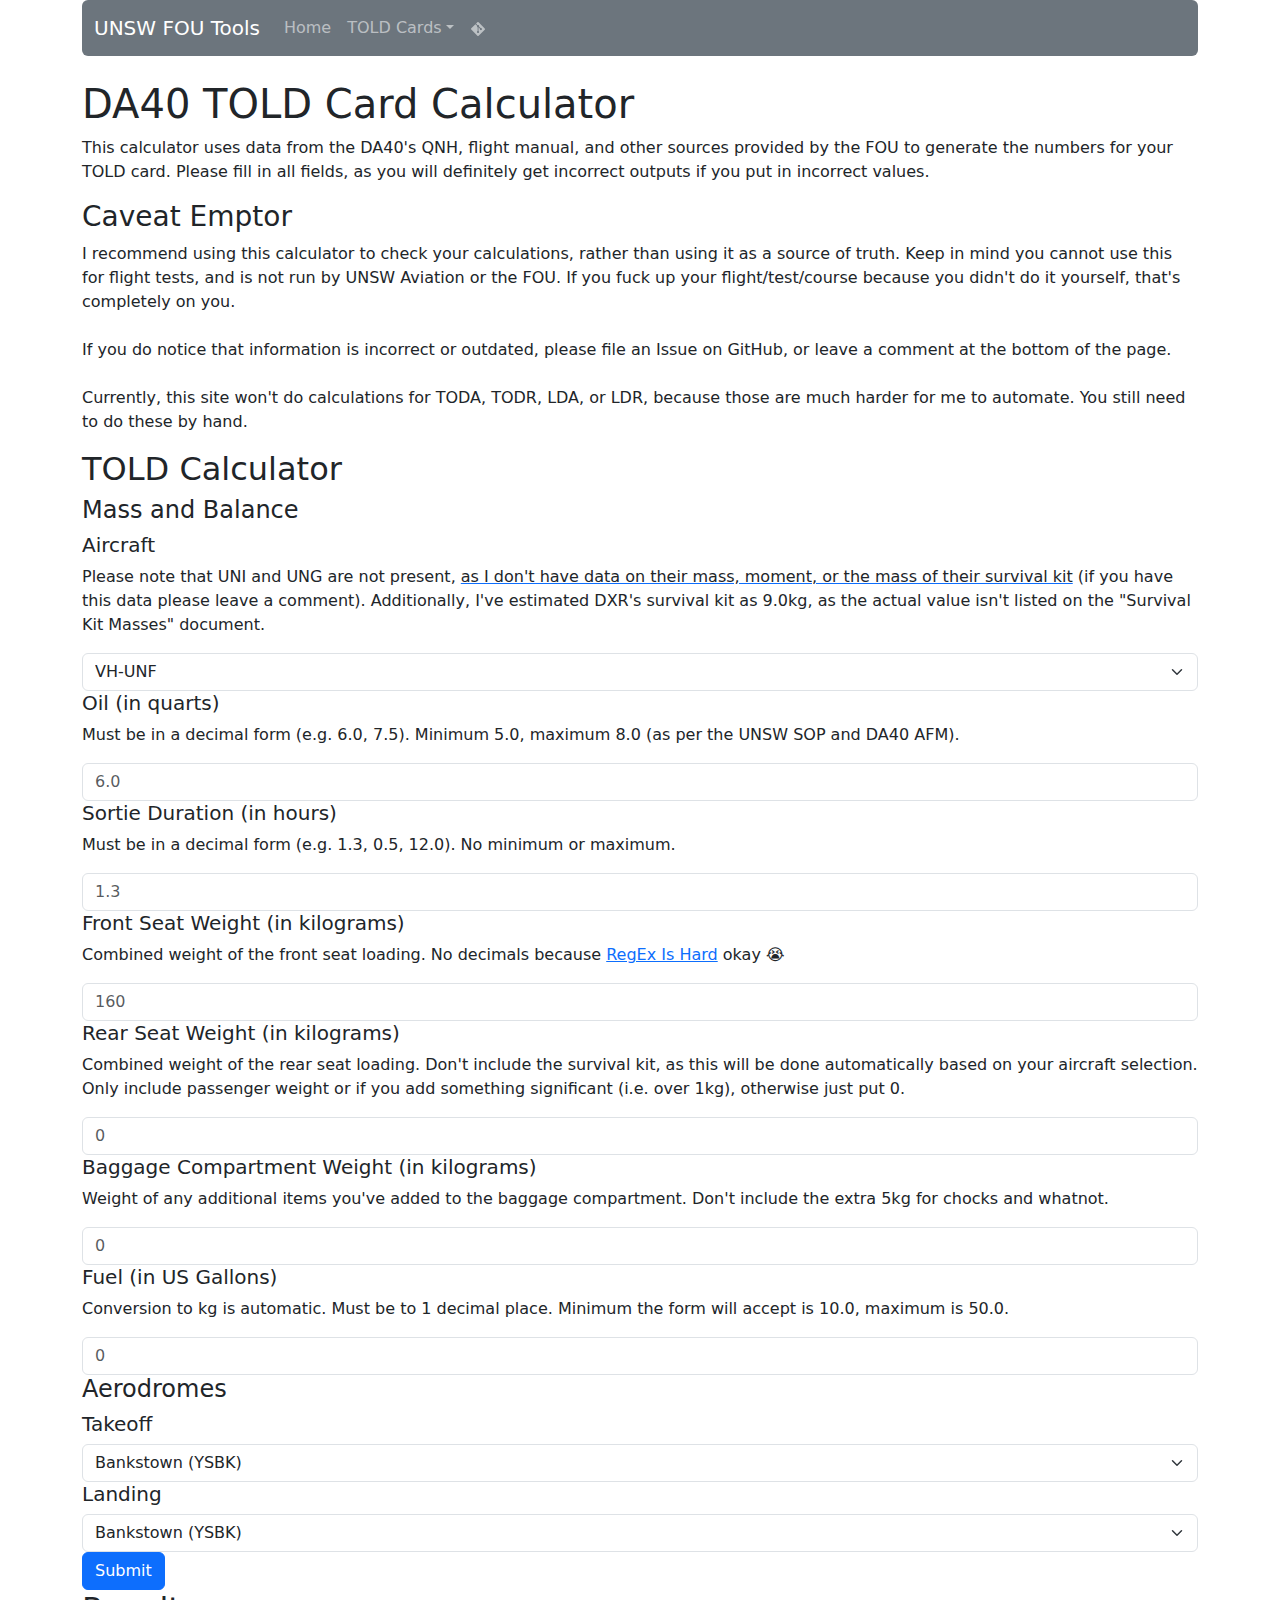
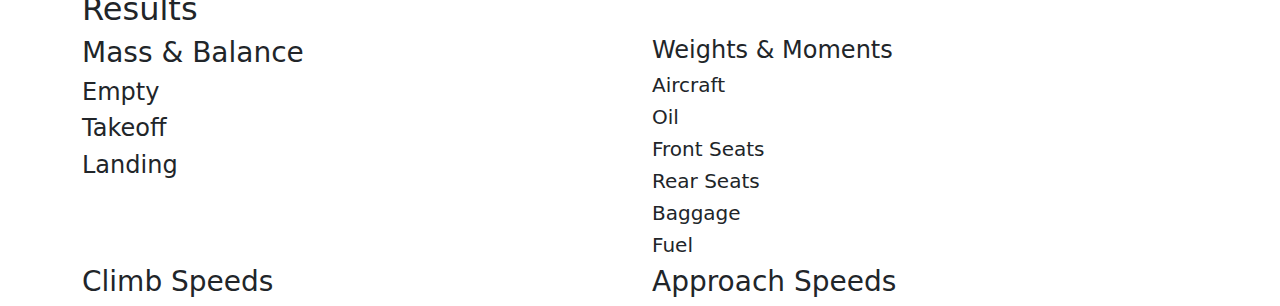
==== da40-told.html @ 78602ade "v1.0 DA40 TOLD cards & v1.0 homepage" ====
<!DOCTYPE html>
<html lang="en">

<head>
    <meta charset="utf-8">
    <meta name="viewport" content="width=device-width, initial-scale=1.0, shrink-to-fit=no">
    <title>UNSW Aviation Tools</title>
    <meta name="theme-color" content="#420690">
    <meta name="twitter:title" content="UNSW FOU Tools">
    <meta name="twitter:image" content="https://fou.pks.ai/assets/img/FOU Website Icon.svg">
    <meta property="og:image" content="https://fou.pks.ai/assets/img/FOU Website Icon.svg">
    <meta name="description" content="Tools for flying students at the UNSW Flying Operations Unit.">
    <meta property="og:type" content="website">
    <meta name="twitter:card" content="summary">
    <link rel="icon" type="image/svg+xml" sizes="500x500" href="assets/img/FOU%20Website%20Icon.svg?h=347fcdfa729eef47b314912cf4de2422">
    <link rel="icon" type="image/svg+xml" sizes="500x500" href="assets/img/FOU%20Website%20Icon.svg?h=347fcdfa729eef47b314912cf4de2422">
    <link rel="icon" type="image/svg+xml" sizes="500x500" href="assets/img/FOU%20Website%20Icon.svg?h=347fcdfa729eef47b314912cf4de2422">
    <link rel="icon" type="image/svg+xml" sizes="500x500" href="assets/img/FOU%20Website%20Icon.svg?h=347fcdfa729eef47b314912cf4de2422">
    <link rel="icon" type="image/svg+xml" sizes="500x500" href="assets/img/FOU%20Website%20Icon.svg?h=347fcdfa729eef47b314912cf4de2422">
    <link rel="stylesheet" href="https://cdn.jsdelivr.net/npm/bootstrap@5.2.2/dist/css/bootstrap.min.css">
    <link rel="manifest" href="manifest.json?h=175cb27118a6be401cde7a932012b6cd">
    <link rel="stylesheet" href="assets/css/Banner-Heading-Image-images.css?h=f1432ae16f0c038bfac881393d305708">
</head>

<body>
    <div class="container">
        <nav class="navbar navbar-dark navbar-expand-md bg-secondary" style="border-radius: 0.375rem;">
            <div class="container-fluid"><a class="navbar-brand" href="/">UNSW FOU Tools</a><button data-bs-toggle="collapse" class="navbar-toggler" data-bs-target="#navcol-1"><span class="visually-hidden">Toggle navigation</span><span class="navbar-toggler-icon"></span></button>
                <div class="collapse navbar-collapse" id="navcol-1">
                    <ul class="navbar-nav">
                        <li class="nav-item"><a class="nav-link" href="/index.html">Home</a></li>
                        <li class="nav-item dropdown"><a class="dropdown-toggle nav-link" aria-expanded="false" data-bs-toggle="dropdown" href="#">TOLD Cards</a>
                            <div class="dropdown-menu"><a class="dropdown-item" href="/da40-told.html">DA-40</a><a class="dropdown-item" href="https://github.com/psharma04/unsw-aviation/issues/6">PA-44 (NOT WORKING)</a></div>
                        </li>
                        <li class="nav-item"><a class="nav-link" href="https://github.com/psharma04/unsw-aviation/" target="_blank"><svg xmlns="http://www.w3.org/2000/svg" viewBox="-32 0 512 512" width="1em" height="1em" fill="currentColor">
                                    <!--! Font Awesome Free 6.1.1 by @fontawesome - https://fontawesome.com License - https://fontawesome.com/license/free (Icons: CC BY 4.0, Fonts: SIL OFL 1.1, Code: MIT License) Copyright 2022 Fonticons, Inc. -->
                                    <path d="M439.55 236.05L244 40.45a28.87 28.87 0 0 0-40.81 0l-40.66 40.63 51.52 51.52c27.06-9.14 52.68 16.77 43.39 43.68l49.66 49.66c34.23-11.8 61.18 31 35.47 56.69-26.49 26.49-70.21-2.87-56-37.34L240.22 199v121.85c25.3 12.54 22.26 41.85 9.08 55a34.34 34.34 0 0 1-48.55 0c-17.57-17.6-11.07-46.91 11.25-56v-123c-20.8-8.51-24.6-30.74-18.64-45L142.57 101 8.45 235.14a28.86 28.86 0 0 0 0 40.81l195.61 195.6a28.86 28.86 0 0 0 40.8 0l194.69-194.69a28.86 28.86 0 0 0 0-40.81z"></path>
                                </svg></a></li>
                    </ul>
                </div>
            </div>
        </nav>
    </div><br>
    <div class="container">
        <div class="row">
            <div class="col">
                <h1>DA40 TOLD Card Calculator</h1>
                <p>This calculator uses data from the DA40's QNH, flight manual, and other sources provided by the FOU to generate the numbers for your TOLD card. Please fill in all fields, as you will definitely get incorrect outputs if you put in incorrect values.<br></p>
                <h3>Caveat Emptor</h3>
                <p>I recommend using this calculator to check your calculations, rather than using it as a source of truth. Keep in mind you cannot use this for flight tests, and is not run by UNSW Aviation or the FOU. If you fuck up your flight/test/course because you didn't do it yourself, that's completely on you.<br><br>If you do notice that information is incorrect or outdated, please file an Issue on GitHub, or leave a comment at the bottom of the page.<br><br>Currently, this site won't do calculations for TODA, TODR, LDA, or LDR, because those are much harder for me to automate. You still need to do these by hand.</p>
                <div class="row">
                    <div class="col">
                        <form>
                            <h2>TOLD Calculator</h2>
                            <h4>Mass and Balance</h4>
                            <h5>Aircraft</h5>
                            <p>Please note that UNI and UNG are not present, <a href="https://github.com/psharma04/unsw-aviation/issues/9" target="_blank"><span style="color: rgb(33, 37, 41);">as I don't have data on their mass, moment, or the mass of their survival kit</span></a>&nbsp;(if you have this data please leave a comment). Additionally, I've estimated DXR's survival kit as 9.0kg, as the actual value isn't listed on the "Survival Kit Masses" document.</p><select class="form-select aircraft" required="" name="aircraft">
                                <optgroup label="Stock Baggage Compartment">
                                    <option value="UNF" selected="">VH-UNF</option>
                                    <option value="UNH">VH-UNH</option>
                                    <option value="UNJ">VH-UNJ</option>
                                    <option value="UNR">VH-UNR</option>
                                    <option value="UNU">VH-UNU</option>
                                    <option value="UNV">VH-UNV</option>
                                    <option value="CGT">VH-CGT</option>
                                    <option value="RFN">VH-RFN</option>
                                </optgroup>
                                <optgroup label="Extended Baggage Compartment">
                                    <option value="UNQ">VH-UNQ</option>
                                    <option value="UNY">VH-UNY</option>
                                    <option value="DXR">VH-DXR</option>
                                </optgroup>
                            </select>
                            <h5>Oil (in quarts)</h5>
                            <p>Must be in a decimal form (e.g. 6.0, 7.5). Minimum 5.0, maximum 8.0 (as per the UNSW SOP and DA40 AFM).</p><input class="form-control oilmass" type="text" required="" maxlength="3" minlength="3" placeholder="6.0" pattern="^([5-7]\.\d|8\.0)$" name="oil-mass">
                            <h5>Sortie Duration (in hours)</h5>
                            <p>Must be in a decimal form (e.g. 1.3, 0.5, 12.0). No minimum or maximum.</p><input class="form-control duration" type="text" required="" maxlength="3" minlength="3" placeholder="1.3" pattern="/^\d*\.?\d*$/" name="duration">
                            <h5>Front Seat Weight (in kilograms)</h5>
                            <p>Combined weight of the front seat loading. No decimals because <a href="https://xkcd.com/1171/" title="<img src='https://imgs.xkcd.com/comics/perl_problems.png'></img>" target="_blank">RegEx Is Hard</a>&nbsp;okay 😭</p><input class="form-control front-seat-mass" type="text" required="" maxlength="3" minlength="2" placeholder="160" name="front-seat-mass" pattern="^[0-9]+$">
                            <h5>Rear Seat Weight (in kilograms)</h5>
                            <p>Combined weight of the rear seat loading. Don't include the survival kit, as this will be done automatically based on your aircraft selection. Only include passenger weight or if you add something significant (i.e. over 1kg), otherwise just put 0.</p><input class="form-control rear-seat-mass" type="text" required="" maxlength="3" minlength="0" placeholder="0" name="rear-seat-mass" pattern="^[0-9]+$">
                            <h5>Baggage Compartment Weight (in kilograms)</h5>
                            <p>Weight of any additional items you've added to the baggage compartment. Don't include the extra 5kg for chocks and whatnot.</p><input class="form-control baggage-mass" type="text" required="" maxlength="3" minlength="0" placeholder="0" name="baggage-mass" pattern="^[0-9]+$">
                            <h5>Fuel (in US Gallons)</h5>
                            <p>Conversion to kg is automatic. Must be to 1 decimal place. Minimum the form will accept is 10.0, maximum is 50.0.</p><input class="form-control fuel" type="text" required="" maxlength="4" minlength="4" placeholder="0" name="fuel" pattern="^([1234]\d\.\d|50\.0)$">
                            <h4>Aerodromes</h4>
                            <h5>Takeoff</h5><select class="form-select takeoff" data-bs-toggle="tooltip" data-bss-tooltip="" name="takeoff" title="If your aerodrome isn't listed, use the comments box at the bottom of the page to request it. Please include the ICAO code and airfield elevation.">
                                <optgroup label="NSW">
                                    <option value="YSBK" selected="">Bankstown (YSBK)</option>
                                    <option value="YSCN">Camden (YSCN)</option>
                                    <option value="YSDU">Dubbo (YSDU)</option>
                                    <option value="YBTH">Bathurst (YBTH)</option>
                                    <option value="YSHL">Shell Harbour (YSHL)</option>
                                    <option value="AU-0226">Marulan (AU-0226)</option>
                                    <option value="YWBN">Wedderburn (YWBN)</option>
                                    <option value="YTLG">Taralga (YTLG)</option>
                                    <option value="YGLB">Goulburn (YGLB)</option>
                                    <option value="YLMK">Lake Macquarie (YLMK)</option>
                                    <option value="YCRL">Crookwell (YCRL)</option>
                                    <option value="YPKS">Parkes (YPKS)</option>
                                    <option value="YCWL">Cowra (YCWL)</option>
                                    <option value="YCTL">Cootamundra (YCTM)</option>
                                </optgroup>
                                <optgroup label="ACT">
                                    <option value="YSCB">Canberra (YSCB)</option>
                                </optgroup>
                                <optgroup label="Queensland">
                                    <option value="YBAF">Archerfield (YBAF)</option>
                                </optgroup>
                                <optgroup label="Victoria">
                                    <option value="YMMB">Moorabbin (YMMB)</option>
                                </optgroup>
                            </select>
                            <h5>Landing</h5><select class="form-select landing" data-bs-toggle="tooltip" data-bss-tooltip="" name="landing" title="If your aerodrome isn't listed, use the comments box at the bottom of the page to request it. Please include the ICAO code and airfield elevation.">
                                <optgroup label="NSW">
                                    <option value="YSBK" selected="">Bankstown (YSBK)</option>
                                    <option value="YSCN">Camden (YSCN)</option>
                                    <option value="YSDU">Dubbo (YSDU)</option>
                                    <option value="YBTH">Bathurst (YBTH)</option>
                                    <option value="YSHL">Shell Harbour (YSHL)</option>
                                    <option value="AU-0226">Marulan (AU-0226)</option>
                                    <option value="YWBN">Wedderburn (YWBN)</option>
                                    <option value="YTLG">Taralga (YTLG)</option>
                                    <option value="YGLB">Goulburn (YGLB)</option>
                                    <option value="YLMK">Lake Macquarie (YLMK)</option>
                                    <option value="YCRL">Crookwell (YCRL)</option>
                                    <option value="YPKS">Parkes (YPKS)</option>
                                    <option value="YCWL">Cowra (YCWL)</option>
                                    <option value="YCTL">Cootamundra (YCTM)</option>
                                </optgroup>
                                <optgroup label="ACT">
                                    <option value="YSCB">Canberra (YSCB)</option>
                                </optgroup>
                                <optgroup label="Queensland">
                                    <option value="YBAF">Archerfield (YBAF)</option>
                                </optgroup>
                                <optgroup label="Victoria">
                                    <option value="YMMB">Moorabbin (YMMB)</option>
                                </optgroup>
                            </select>
                        </form>
                    </div>
                </div><button class="btn btn-primary query-button" type="button">Submit</button>
                <div class="told-output">
                    <div class="row" style="display:block;">
                        <div class="col">
                            <h2>Results</h2>
                        </div>
                    </div>
                    <div class="row">
                        <div class="col">
                            <h3>Mass &amp; Balance</h3>
                            <h4>Empty</h4>
                            <div class="cg-empty"></div>
                            <h4>Takeoff</h4>
                            <div class="cg-takeoff"></div>
                            <h4>Landing</h4>
                            <div class="cg-landing"></div>
                        </div>
                        <div class="col">
                            <h4>Weights &amp; Moments</h4>
                            <h5>Aircraft</h5>
                            <div class="aircraft-output"></div>
                            <h5>Oil</h5>
                            <div class="oil-output"></div>
                            <h5>Front Seats</h5>
                            <div class="front-seat-output"></div>
                            <h5>Rear Seats</h5>
                            <div class="rear-seat-output"></div>
                            <h5>Baggage</h5>
                            <div class="baggage-output"></div>
                            <h5>Fuel</h5>
                            <div class="fuel-output"></div>
                        </div>
                    </div>
                    <div class="row">
                        <div class="col">
                            <h3>Climb Speeds</h3>
                            <div class="v-toss"></div>
                            <div class="v-cl-to"></div>
                            <div class="v-cl-f0"></div>
                        </div>
                        <div class="col">
                            <h3>Approach Speeds</h3>
                            <div class="v-toss-2"></div>
                            <div class="v-ref-ldg"></div>
                            <div class="v-ref-f0"></div>
                        </div>
                    </div>
                </div>
                <div class="row">
                    <div class="col"><script src="https://utteranc.es/client.js" repo="psharma04/unsw-aviation" issue-term="pathname" label="utterances" theme="github-dark-orange" crossorigin="anonymous" async></script></div>
                </div>
            </div>
        </div>
    </div>
    <script src="https://cdn.jsdelivr.net/npm/bootstrap@5.2.2/dist/js/bootstrap.bundle.min.js"></script>
    <script src="assets/js/bs-init.js?h=f85385df9bc7fca4241bc1dbf53b9d61"></script>
    <script src="assets/js/calculator.js?h=5c5e165298449cb318db852810337696"></script>
</body>

</html>
---- assets/css/Banner-Heading-Image-images.css ----
.fit-cover {
  object-fit: cover;
}

.told-output {
  /*display: none;*/
}
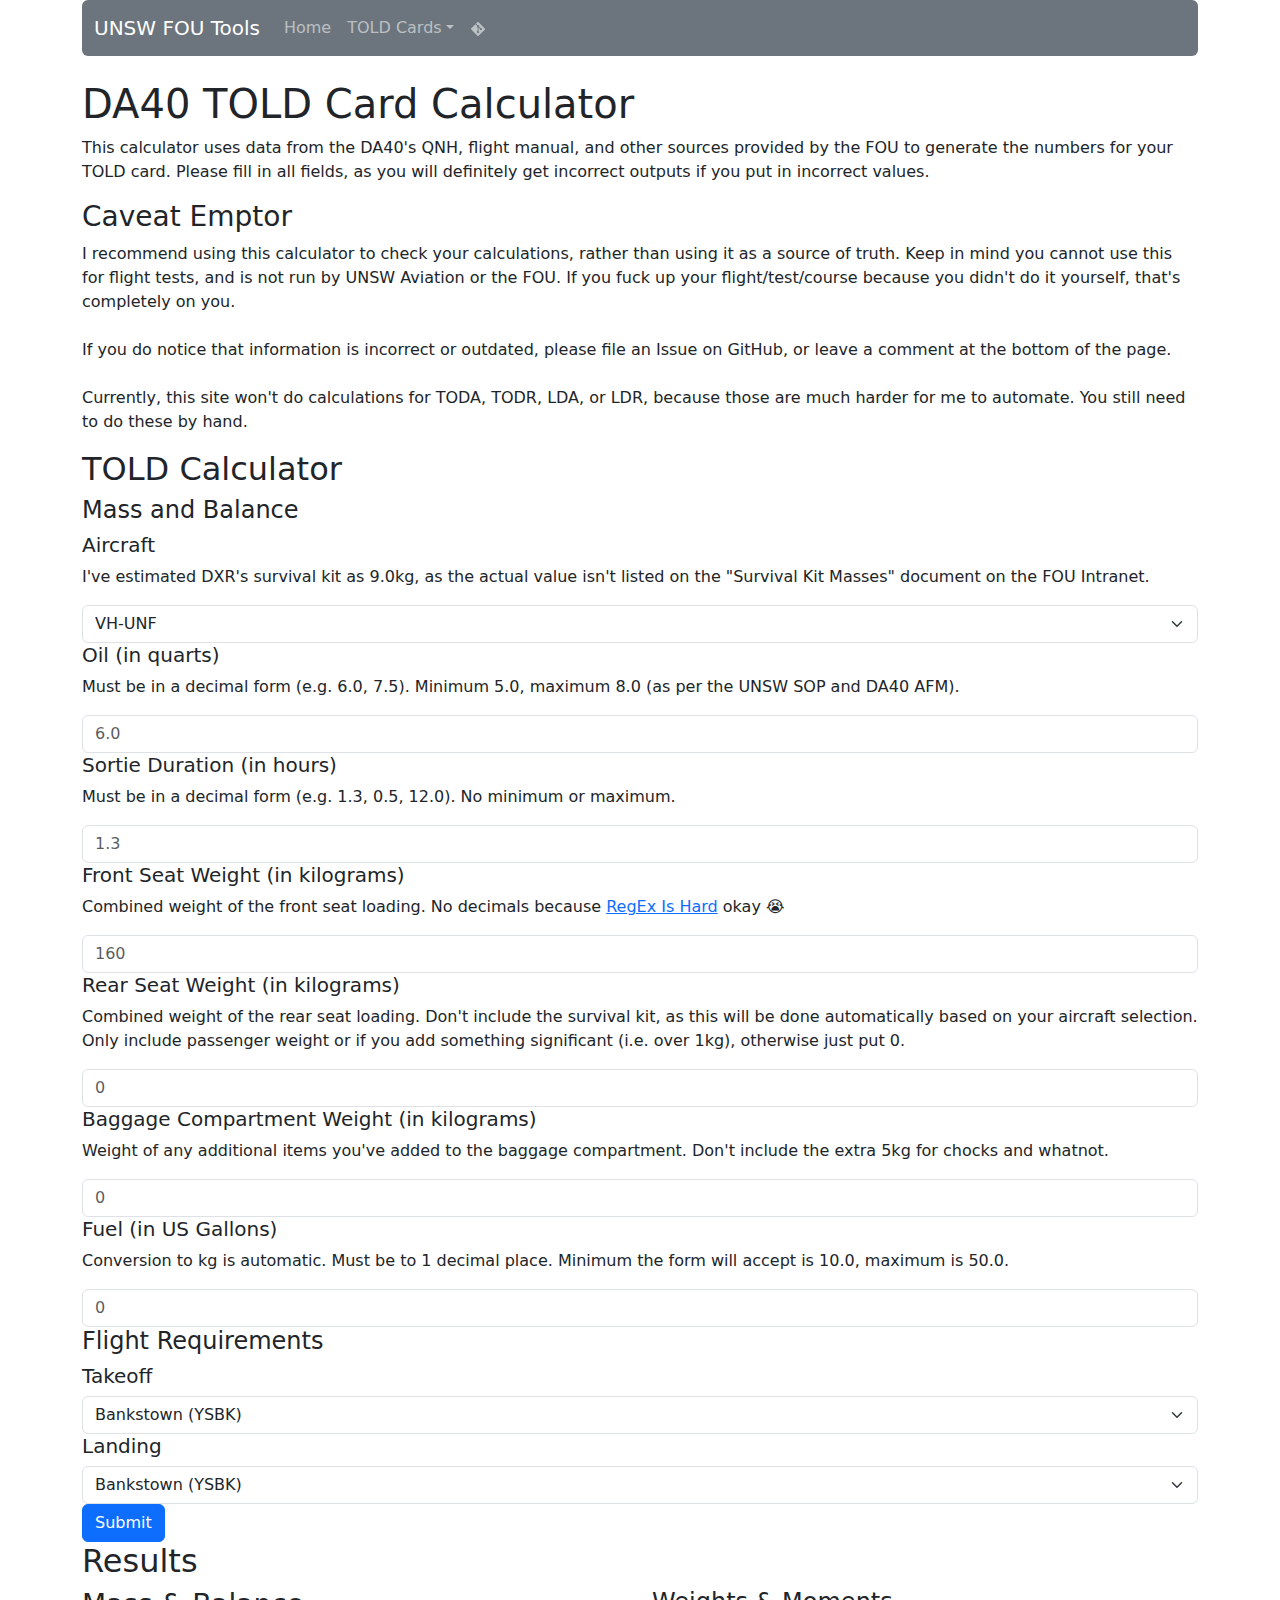
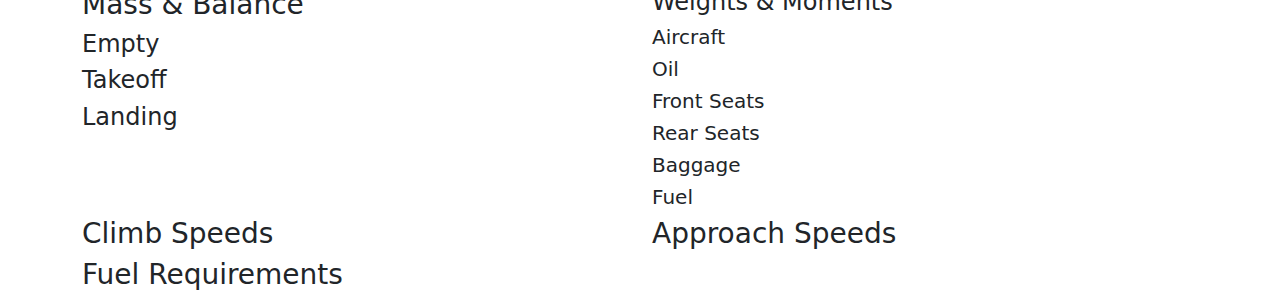
==== commit c11ca6c9: "add fuel calculation" ====
--- a/da40-told.html
+++ b/da40-told.html
@@ -1,202 +1 @@
-<!DOCTYPE html>
-<html lang="en">
-
-<head>
-    <meta charset="utf-8">
-    <meta name="viewport" content="width=device-width, initial-scale=1.0, shrink-to-fit=no">
-    <title>UNSW Aviation Tools</title>
-    <meta name="theme-color" content="#420690">
-    <meta name="twitter:title" content="UNSW FOU Tools">
-    <meta name="twitter:image" content="https://fou.pks.ai/assets/img/FOU Website Icon.svg">
-    <meta property="og:image" content="https://fou.pks.ai/assets/img/FOU Website Icon.svg">
-    <meta name="description" content="Tools for flying students at the UNSW Flying Operations Unit.">
-    <meta property="og:type" content="website">
-    <meta name="twitter:card" content="summary">
-    <link rel="icon" type="image/svg+xml" sizes="500x500" href="assets/img/FOU%20Website%20Icon.svg?h=347fcdfa729eef47b314912cf4de2422">
-    <link rel="icon" type="image/svg+xml" sizes="500x500" href="assets/img/FOU%20Website%20Icon.svg?h=347fcdfa729eef47b314912cf4de2422">
-    <link rel="icon" type="image/svg+xml" sizes="500x500" href="assets/img/FOU%20Website%20Icon.svg?h=347fcdfa729eef47b314912cf4de2422">
-    <link rel="icon" type="image/svg+xml" sizes="500x500" href="assets/img/FOU%20Website%20Icon.svg?h=347fcdfa729eef47b314912cf4de2422">
-    <link rel="icon" type="image/svg+xml" sizes="500x500" href="assets/img/FOU%20Website%20Icon.svg?h=347fcdfa729eef47b314912cf4de2422">
-    <link rel="stylesheet" href="https://cdn.jsdelivr.net/npm/bootstrap@5.2.2/dist/css/bootstrap.min.css">
-    <link rel="manifest" href="manifest.json?h=175cb27118a6be401cde7a932012b6cd">
-    <link rel="stylesheet" href="assets/css/Banner-Heading-Image-images.css?h=f1432ae16f0c038bfac881393d305708">
-</head>
-
-<body>
-    <div class="container">
-        <nav class="navbar navbar-dark navbar-expand-md bg-secondary" style="border-radius: 0.375rem;">
-            <div class="container-fluid"><a class="navbar-brand" href="/">UNSW FOU Tools</a><button data-bs-toggle="collapse" class="navbar-toggler" data-bs-target="#navcol-1"><span class="visually-hidden">Toggle navigation</span><span class="navbar-toggler-icon"></span></button>
-                <div class="collapse navbar-collapse" id="navcol-1">
-                    <ul class="navbar-nav">
-                        <li class="nav-item"><a class="nav-link" href="/index.html">Home</a></li>
-                        <li class="nav-item dropdown"><a class="dropdown-toggle nav-link" aria-expanded="false" data-bs-toggle="dropdown" href="#">TOLD Cards</a>
-                            <div class="dropdown-menu"><a class="dropdown-item" href="/da40-told.html">DA-40</a><a class="dropdown-item" href="https://github.com/psharma04/unsw-aviation/issues/6">PA-44 (NOT WORKING)</a></div>
-                        </li>
-                        <li class="nav-item"><a class="nav-link" href="https://github.com/psharma04/unsw-aviation/" target="_blank"><svg xmlns="http://www.w3.org/2000/svg" viewBox="-32 0 512 512" width="1em" height="1em" fill="currentColor">
-                                    <!--! Font Awesome Free 6.1.1 by @fontawesome - https://fontawesome.com License - https://fontawesome.com/license/free (Icons: CC BY 4.0, Fonts: SIL OFL 1.1, Code: MIT License) Copyright 2022 Fonticons, Inc. -->
-                                    <path d="M439.55 236.05L244 40.45a28.87 28.87 0 0 0-40.81 0l-40.66 40.63 51.52 51.52c27.06-9.14 52.68 16.77 43.39 43.68l49.66 49.66c34.23-11.8 61.18 31 35.47 56.69-26.49 26.49-70.21-2.87-56-37.34L240.22 199v121.85c25.3 12.54 22.26 41.85 9.08 55a34.34 34.34 0 0 1-48.55 0c-17.57-17.6-11.07-46.91 11.25-56v-123c-20.8-8.51-24.6-30.74-18.64-45L142.57 101 8.45 235.14a28.86 28.86 0 0 0 0 40.81l195.61 195.6a28.86 28.86 0 0 0 40.8 0l194.69-194.69a28.86 28.86 0 0 0 0-40.81z"></path>
-                                </svg></a></li>
-                    </ul>
-                </div>
-            </div>
-        </nav>
-    </div><br>
-    <div class="container">
-        <div class="row">
-            <div class="col">
-                <h1>DA40 TOLD Card Calculator</h1>
-                <p>This calculator uses data from the DA40's QNH, flight manual, and other sources provided by the FOU to generate the numbers for your TOLD card. Please fill in all fields, as you will definitely get incorrect outputs if you put in incorrect values.<br></p>
-                <h3>Caveat Emptor</h3>
-                <p>I recommend using this calculator to check your calculations, rather than using it as a source of truth. Keep in mind you cannot use this for flight tests, and is not run by UNSW Aviation or the FOU. If you fuck up your flight/test/course because you didn't do it yourself, that's completely on you.<br><br>If you do notice that information is incorrect or outdated, please file an Issue on GitHub, or leave a comment at the bottom of the page.<br><br>Currently, this site won't do calculations for TODA, TODR, LDA, or LDR, because those are much harder for me to automate. You still need to do these by hand.</p>
-                <div class="row">
-                    <div class="col">
-                        <form>
-                            <h2>TOLD Calculator</h2>
-                            <h4>Mass and Balance</h4>
-                            <h5>Aircraft</h5>
-                            <p>Please note that UNI and UNG are not present, <a href="https://github.com/psharma04/unsw-aviation/issues/9" target="_blank"><span style="color: rgb(33, 37, 41);">as I don't have data on their mass, moment, or the mass of their survival kit</span></a>&nbsp;(if you have this data please leave a comment). Additionally, I've estimated DXR's survival kit as 9.0kg, as the actual value isn't listed on the "Survival Kit Masses" document.</p><select class="form-select aircraft" required="" name="aircraft">
-                                <optgroup label="Stock Baggage Compartment">
-                                    <option value="UNF" selected="">VH-UNF</option>
-                                    <option value="UNH">VH-UNH</option>
-                                    <option value="UNJ">VH-UNJ</option>
-                                    <option value="UNR">VH-UNR</option>
-                                    <option value="UNU">VH-UNU</option>
-                                    <option value="UNV">VH-UNV</option>
-                                    <option value="CGT">VH-CGT</option>
-                                    <option value="RFN">VH-RFN</option>
-                                </optgroup>
-                                <optgroup label="Extended Baggage Compartment">
-                                    <option value="UNQ">VH-UNQ</option>
-                                    <option value="UNY">VH-UNY</option>
-                                    <option value="DXR">VH-DXR</option>
-                                </optgroup>
-                            </select>
-                            <h5>Oil (in quarts)</h5>
-                            <p>Must be in a decimal form (e.g. 6.0, 7.5). Minimum 5.0, maximum 8.0 (as per the UNSW SOP and DA40 AFM).</p><input class="form-control oilmass" type="text" required="" maxlength="3" minlength="3" placeholder="6.0" pattern="^([5-7]\.\d|8\.0)$" name="oil-mass">
-                            <h5>Sortie Duration (in hours)</h5>
-                            <p>Must be in a decimal form (e.g. 1.3, 0.5, 12.0). No minimum or maximum.</p><input class="form-control duration" type="text" required="" maxlength="3" minlength="3" placeholder="1.3" pattern="/^\d*\.?\d*$/" name="duration">
-                            <h5>Front Seat Weight (in kilograms)</h5>
-                            <p>Combined weight of the front seat loading. No decimals because <a href="https://xkcd.com/1171/" title="<img src='https://imgs.xkcd.com/comics/perl_problems.png'></img>" target="_blank">RegEx Is Hard</a>&nbsp;okay 😭</p><input class="form-control front-seat-mass" type="text" required="" maxlength="3" minlength="2" placeholder="160" name="front-seat-mass" pattern="^[0-9]+$">
-                            <h5>Rear Seat Weight (in kilograms)</h5>
-                            <p>Combined weight of the rear seat loading. Don't include the survival kit, as this will be done automatically based on your aircraft selection. Only include passenger weight or if you add something significant (i.e. over 1kg), otherwise just put 0.</p><input class="form-control rear-seat-mass" type="text" required="" maxlength="3" minlength="0" placeholder="0" name="rear-seat-mass" pattern="^[0-9]+$">
-                            <h5>Baggage Compartment Weight (in kilograms)</h5>
-                            <p>Weight of any additional items you've added to the baggage compartment. Don't include the extra 5kg for chocks and whatnot.</p><input class="form-control baggage-mass" type="text" required="" maxlength="3" minlength="0" placeholder="0" name="baggage-mass" pattern="^[0-9]+$">
-                            <h5>Fuel (in US Gallons)</h5>
-                            <p>Conversion to kg is automatic. Must be to 1 decimal place. Minimum the form will accept is 10.0, maximum is 50.0.</p><input class="form-control fuel" type="text" required="" maxlength="4" minlength="4" placeholder="0" name="fuel" pattern="^([1234]\d\.\d|50\.0)$">
-                            <h4>Aerodromes</h4>
-                            <h5>Takeoff</h5><select class="form-select takeoff" data-bs-toggle="tooltip" data-bss-tooltip="" name="takeoff" title="If your aerodrome isn't listed, use the comments box at the bottom of the page to request it. Please include the ICAO code and airfield elevation.">
-                                <optgroup label="NSW">
-                                    <option value="YSBK" selected="">Bankstown (YSBK)</option>
-                                    <option value="YSCN">Camden (YSCN)</option>
-                                    <option value="YSDU">Dubbo (YSDU)</option>
-                                    <option value="YBTH">Bathurst (YBTH)</option>
-                                    <option value="YSHL">Shell Harbour (YSHL)</option>
-                                    <option value="AU-0226">Marulan (AU-0226)</option>
-                                    <option value="YWBN">Wedderburn (YWBN)</option>
-                                    <option value="YTLG">Taralga (YTLG)</option>
-                                    <option value="YGLB">Goulburn (YGLB)</option>
-                                    <option value="YLMK">Lake Macquarie (YLMK)</option>
-                                    <option value="YCRL">Crookwell (YCRL)</option>
-                                    <option value="YPKS">Parkes (YPKS)</option>
-                                    <option value="YCWL">Cowra (YCWL)</option>
-                                    <option value="YCTL">Cootamundra (YCTM)</option>
-                                </optgroup>
-                                <optgroup label="ACT">
-                                    <option value="YSCB">Canberra (YSCB)</option>
-                                </optgroup>
-                                <optgroup label="Queensland">
-                                    <option value="YBAF">Archerfield (YBAF)</option>
-                                </optgroup>
-                                <optgroup label="Victoria">
-                                    <option value="YMMB">Moorabbin (YMMB)</option>
-                                </optgroup>
-                            </select>
-                            <h5>Landing</h5><select class="form-select landing" data-bs-toggle="tooltip" data-bss-tooltip="" name="landing" title="If your aerodrome isn't listed, use the comments box at the bottom of the page to request it. Please include the ICAO code and airfield elevation.">
-                                <optgroup label="NSW">
-                                    <option value="YSBK" selected="">Bankstown (YSBK)</option>
-                                    <option value="YSCN">Camden (YSCN)</option>
-                                    <option value="YSDU">Dubbo (YSDU)</option>
-                                    <option value="YBTH">Bathurst (YBTH)</option>
-                                    <option value="YSHL">Shell Harbour (YSHL)</option>
-                                    <option value="AU-0226">Marulan (AU-0226)</option>
-                                    <option value="YWBN">Wedderburn (YWBN)</option>
-                                    <option value="YTLG">Taralga (YTLG)</option>
-                                    <option value="YGLB">Goulburn (YGLB)</option>
-                                    <option value="YLMK">Lake Macquarie (YLMK)</option>
-                                    <option value="YCRL">Crookwell (YCRL)</option>
-                                    <option value="YPKS">Parkes (YPKS)</option>
-                                    <option value="YCWL">Cowra (YCWL)</option>
-                                    <option value="YCTL">Cootamundra (YCTM)</option>
-                                </optgroup>
-                                <optgroup label="ACT">
-                                    <option value="YSCB">Canberra (YSCB)</option>
-                                </optgroup>
-                                <optgroup label="Queensland">
-                                    <option value="YBAF">Archerfield (YBAF)</option>
-                                </optgroup>
-                                <optgroup label="Victoria">
-                                    <option value="YMMB">Moorabbin (YMMB)</option>
-                                </optgroup>
-                            </select>
-                        </form>
-                    </div>
-                </div><button class="btn btn-primary query-button" type="button">Submit</button>
-                <div class="told-output">
-                    <div class="row" style="display:block;">
-                        <div class="col">
-                            <h2>Results</h2>
-                        </div>
-                    </div>
-                    <div class="row">
-                        <div class="col">
-                            <h3>Mass &amp; Balance</h3>
-                            <h4>Empty</h4>
-                            <div class="cg-empty"></div>
-                            <h4>Takeoff</h4>
-                            <div class="cg-takeoff"></div>
-                            <h4>Landing</h4>
-                            <div class="cg-landing"></div>
-                        </div>
-                        <div class="col">
-                            <h4>Weights &amp; Moments</h4>
-                            <h5>Aircraft</h5>
-                            <div class="aircraft-output"></div>
-                            <h5>Oil</h5>
-                            <div class="oil-output"></div>
-                            <h5>Front Seats</h5>
-                            <div class="front-seat-output"></div>
-                            <h5>Rear Seats</h5>
-                            <div class="rear-seat-output"></div>
-                            <h5>Baggage</h5>
-                            <div class="baggage-output"></div>
-                            <h5>Fuel</h5>
-                            <div class="fuel-output"></div>
-                        </div>
-                    </div>
-                    <div class="row">
-                        <div class="col">
-                            <h3>Climb Speeds</h3>
-                            <div class="v-toss"></div>
-                            <div class="v-cl-to"></div>
-                            <div class="v-cl-f0"></div>
-                        </div>
-                        <div class="col">
-                            <h3>Approach Speeds</h3>
-                            <div class="v-toss-2"></div>
-                            <div class="v-ref-ldg"></div>
-                            <div class="v-ref-f0"></div>
-                        </div>
-                    </div>
-                </div>
-                <div class="row">
-                    <div class="col"><script src="https://utteranc.es/client.js" repo="psharma04/unsw-aviation" issue-term="pathname" label="utterances" theme="github-dark-orange" crossorigin="anonymous" async></script></div>
-                </div>
-            </div>
-        </div>
-    </div>
-    <script src="https://cdn.jsdelivr.net/npm/bootstrap@5.2.2/dist/js/bootstrap.bundle.min.js"></script>
-    <script src="assets/js/bs-init.js?h=f85385df9bc7fca4241bc1dbf53b9d61"></script>
-    <script src="assets/js/calculator.js?h=5c5e165298449cb318db852810337696"></script>
-</body>
-
-</html>+<!DOCTYPE html><html lang="en"><head><meta charset="utf-8"><meta name="viewport" content="width=device-width, initial-scale=1.0, shrink-to-fit=no"><title>UNSW Aviation Tools</title><meta name="theme-color" content="#420690"><meta name="twitter:title" content="UNSW FOU Tools"><meta name="twitter:image" content="https://fou.pks.ai/assets/img/FOU Website Icon.svg"><meta property="og:image" content="https://fou.pks.ai/assets/img/FOU Website Icon.svg"><meta name="description" content="Tools for flying students at the UNSW Flying Operations Unit."><meta property="og:type" content="website"><meta name="twitter:card" content="summary"><link rel="icon" type="image/svg+xml" sizes="500x500" href="assets/img/FOU%20Website%20Icon.svg?h=347fcdfa729eef47b314912cf4de2422"><link rel="icon" type="image/svg+xml" sizes="500x500" href="assets/img/FOU%20Website%20Icon.svg?h=347fcdfa729eef47b314912cf4de2422"><link rel="icon" type="image/svg+xml" sizes="500x500" href="assets/img/FOU%20Website%20Icon.svg?h=347fcdfa729eef47b314912cf4de2422"><link rel="icon" type="image/svg+xml" sizes="500x500" href="assets/img/FOU%20Website%20Icon.svg?h=347fcdfa729eef47b314912cf4de2422"><link rel="icon" type="image/svg+xml" sizes="500x500" href="assets/img/FOU%20Website%20Icon.svg?h=347fcdfa729eef47b314912cf4de2422"><link rel="stylesheet" href="https://cdn.jsdelivr.net/npm/bootstrap@5.2.3/dist/css/bootstrap.min.css"><link rel="manifest" href="manifest.json?h=175cb27118a6be401cde7a932012b6cd"><link rel="stylesheet" href="assets/css/styles.min.css?h=cfd45c778f60c444659b4a21a6734e6c"></head><body><div class="container"><nav class="navbar navbar-dark navbar-expand-md bg-secondary" style="border-radius: 0.375rem;"><div class="container-fluid"><a class="navbar-brand" href="/">UNSW FOU Tools</a><button data-bs-toggle="collapse" class="navbar-toggler" data-bs-target="#navcol-1"><span class="visually-hidden">Toggle navigation</span><span class="navbar-toggler-icon"></span></button><div class="collapse navbar-collapse" id="navcol-1"><ul class="navbar-nav"><li class="nav-item"><a class="nav-link" href="/index.html">Home</a></li><li class="nav-item dropdown"><a class="dropdown-toggle nav-link" aria-expanded="false" data-bs-toggle="dropdown" href="#">TOLD Cards</a><div class="dropdown-menu"><a class="dropdown-item" href="/da40-told.html">DA-40</a><a class="dropdown-item" href="https://github.com/psharma04/unsw-aviation/issues/6">PA-44 (NOT WORKING)</a></div></li><li class="nav-item"><a class="nav-link" href="https://github.com/psharma04/unsw-aviation/" target="_blank"><svg xmlns="http://www.w3.org/2000/svg" viewBox="-32 0 512 512" width="1em" height="1em" fill="currentColor"><!--! Font Awesome Free 6.1.1 by @fontawesome - https://fontawesome.com License - https://fontawesome.com/license/free (Icons: CC BY 4.0, Fonts: SIL OFL 1.1, Code: MIT License) Copyright 2022 Fonticons, Inc. --><path d="M439.55 236.05L244 40.45a28.87 28.87 0 0 0-40.81 0l-40.66 40.63 51.52 51.52c27.06-9.14 52.68 16.77 43.39 43.68l49.66 49.66c34.23-11.8 61.18 31 35.47 56.69-26.49 26.49-70.21-2.87-56-37.34L240.22 199v121.85c25.3 12.54 22.26 41.85 9.08 55a34.34 34.34 0 0 1-48.55 0c-17.57-17.6-11.07-46.91 11.25-56v-123c-20.8-8.51-24.6-30.74-18.64-45L142.57 101 8.45 235.14a28.86 28.86 0 0 0 0 40.81l195.61 195.6a28.86 28.86 0 0 0 40.8 0l194.69-194.69a28.86 28.86 0 0 0 0-40.81z"></path></svg></a></li></ul></div></div></nav></div><br><div class="container"><div class="row"><div class="col"><h1>DA40 TOLD Card Calculator</h1><p>This calculator uses data from the DA40's QNH, flight manual, and other sources provided by the FOU to generate the numbers for your TOLD card. Please fill in all fields, as you will definitely get incorrect outputs if you put in incorrect values.<br></p><h3>Caveat Emptor</h3><p>I recommend using this calculator to check your calculations, rather than using it as a source of truth. Keep in mind you cannot use this for flight tests, and is not run by UNSW Aviation or the FOU. If you fuck up your flight/test/course because you didn't do it yourself, that's completely on you.<br><br>If you do notice that information is incorrect or outdated, please file an Issue on GitHub, or leave a comment at the bottom of the page.<br><br>Currently, this site won't do calculations for TODA, TODR, LDA, or LDR, because those are much harder for me to automate. You still need to do these by hand.</p><div class="row"><div class="col"><form><h2>TOLD Calculator</h2><h4>Mass and Balance</h4><h5>Aircraft</h5><p>I've estimated DXR's survival kit as 9.0kg, as the actual value isn't listed on the "Survival Kit Masses" document on the FOU Intranet.</p><select class="form-select aircraft" required="" name="aircraft"><optgroup label="Stock Baggage Compartment"><option value="UNF" selected="">VH-UNF</option><option value="UNH">VH-UNH</option><option value="UNJ">VH-UNJ</option><option value="UNR">VH-UNR</option><option value="UNU">VH-UNU</option><option value="UNV">VH-UNV</option><option value="CGT">VH-CGT</option><option value="RFN">VH-RFN</option></optgroup><optgroup label="Extended Baggage Compartment"><option value="UNQ">VH-UNQ</option><option value="UNY">VH-UNY</option><option value="DXR">VH-DXR</option></optgroup></select><h5>Oil (in quarts)</h5><p>Must be in a decimal form (e.g. 6.0, 7.5). Minimum 5.0, maximum 8.0 (as per the UNSW SOP and DA40 AFM).</p><input class="form-control oilmass" type="text" required="" maxlength="3" minlength="3" placeholder="6.0" pattern="^([5-7]\.\d|8\.0)$" name="oil-mass"><h5>Sortie Duration (in hours)</h5><p>Must be in a decimal form (e.g. 1.3, 0.5, 12.0). No minimum or maximum.</p><input class="form-control duration" type="text" required="" maxlength="3" minlength="3" placeholder="1.3" pattern="/^\d*\.?\d*$/" name="duration"><h5>Front Seat Weight (in kilograms)</h5><p>Combined weight of the front seat loading. No decimals because <a href="https://xkcd.com/1171/" title="<img src='https://imgs.xkcd.com/comics/perl_problems.png'></img>" target="_blank">RegEx Is Hard</a>&nbsp;okay 😭</p><input class="form-control front-seat-mass" type="text" required="" maxlength="3" minlength="2" placeholder="160" name="front-seat-mass" pattern="^[0-9]+$"><h5>Rear Seat Weight (in kilograms)</h5><p>Combined weight of the rear seat loading. Don't include the survival kit, as this will be done automatically based on your aircraft selection. Only include passenger weight or if you add something significant (i.e. over 1kg), otherwise just put 0.</p><input class="form-control rear-seat-mass" type="text" required="" maxlength="3" minlength="0" placeholder="0" name="rear-seat-mass" pattern="^[0-9]+$"><h5>Baggage Compartment Weight (in kilograms)</h5><p>Weight of any additional items you've added to the baggage compartment. Don't include the extra 5kg for chocks and whatnot.</p><input class="form-control baggage-mass" type="text" required="" maxlength="3" minlength="0" placeholder="0" name="baggage-mass" pattern="^[0-9]+$"><h5>Fuel (in US Gallons)</h5><p>Conversion to kg is automatic. Must be to 1 decimal place. Minimum the form will accept is 10.0, maximum is 50.0.</p><input class="form-control fuel" type="text" required="" maxlength="4" minlength="4" placeholder="0" name="fuel" pattern="^([1234]\d\.\d|50\.0)$"><h4>Flight Requirements</h4><h5></h5><h5>Takeoff</h5><select class="form-select takeoff" data-bs-toggle="tooltip" data-bss-tooltip="" name="takeoff" title="If your aerodrome isn't listed, use the comments box at the bottom of the page to request it. Please include the ICAO code and airfield elevation."><optgroup label="NSW"><option value="YSBK" selected="">Bankstown (YSBK)</option><option value="YSCN">Camden (YSCN)</option><option value="YSDU">Dubbo (YSDU)</option><option value="YBTH">Bathurst (YBTH)</option><option value="YSHL">Shell Harbour (YSHL)</option><option value="AU-0226">Marulan (AU-0226)</option><option value="YWBN">Wedderburn (YWBN)</option><option value="YTLG">Taralga (YTLG)</option><option value="YGLB">Goulburn (YGLB)</option><option value="YLMK">Lake Macquarie (YLMK)</option><option value="YCRL">Crookwell (YCRL)</option><option value="YPKS">Parkes (YPKS)</option><option value="YCWL">Cowra (YCWL)</option><option value="YCTL">Cootamundra (YCTM)</option></optgroup><optgroup label="ACT"><option value="YSCB">Canberra (YSCB)</option></optgroup><optgroup label="Queensland"><option value="YBAF">Archerfield (YBAF)</option></optgroup><optgroup label="Victoria"><option value="YMMB">Moorabbin (YMMB)</option></optgroup></select><h5>Landing</h5><select class="form-select landing" data-bs-toggle="tooltip" data-bss-tooltip="" name="landing" title="If your aerodrome isn't listed, use the comments box at the bottom of the page to request it. Please include the ICAO code and airfield elevation."><optgroup label="NSW"><option value="YSBK" selected="">Bankstown (YSBK)</option><option value="YSCN">Camden (YSCN)</option><option value="YSDU">Dubbo (YSDU)</option><option value="YBTH">Bathurst (YBTH)</option><option value="YSHL">Shell Harbour (YSHL)</option><option value="AU-0226">Marulan (AU-0226)</option><option value="YWBN">Wedderburn (YWBN)</option><option value="YTLG">Taralga (YTLG)</option><option value="YGLB">Goulburn (YGLB)</option><option value="YLMK">Lake Macquarie (YLMK)</option><option value="YCRL">Crookwell (YCRL)</option><option value="YPKS">Parkes (YPKS)</option><option value="YCWL">Cowra (YCWL)</option><option value="YCTL">Cootamundra (YCTM)</option></optgroup><optgroup label="ACT"><option value="YSCB">Canberra (YSCB)</option></optgroup><optgroup label="Queensland"><option value="YBAF">Archerfield (YBAF)</option></optgroup><optgroup label="Victoria"><option value="YMMB">Moorabbin (YMMB)</option></optgroup></select></form></div></div><button class="btn btn-primary query-button" type="button">Submit</button><div class="told-output"><div class="row" style="display: block;"><div class="col"><h2>Results</h2></div></div><div class="row"><div class="col"><h3>Mass &amp; Balance</h3><h4>Empty</h4><div class="cg-empty"></div><h4>Takeoff</h4><div class="cg-takeoff"></div><h4>Landing</h4><div class="cg-landing"></div></div><div class="col"><h4>Weights &amp; Moments</h4><h5>Aircraft</h5><div class="aircraft-output"></div><h5>Oil</h5><div class="oil-output"></div><h5>Front Seats</h5><div class="front-seat-output"></div><h5>Rear Seats</h5><div class="rear-seat-output"></div><h5>Baggage</h5><div class="baggage-output"></div><h5>Fuel</h5><div class="fuel-output"></div></div></div><div class="row"><div class="col"><h3>Climb Speeds</h3><div class="v-toss"></div><div class="v-cl-to"></div><div class="v-cl-f0"></div></div><div class="col"><h3>Approach Speeds</h3><div class="v-toss-2"></div><div class="v-ref-ldg"></div><div class="v-ref-f0"></div></div></div><div class="row"><div class="col"><h3>Fuel Requirements</h3><div class="fuel-required"></div><div class="fuel-warn"></div></div><div class="col"></div></div></div><div class="row"><div class="col"><script src="https://utteranc.es/client.js" repo="psharma04/unsw-aviation" issue-term="pathname" label="utterances" theme="github-dark-orange" crossorigin="anonymous" async></script></div></div></div></div></div><script src="https://cdn.jsdelivr.net/npm/bootstrap@5.2.3/dist/js/bootstrap.bundle.min.js"></script><script src="assets/js/script.min.js?h=fdc0bac16757834809cd1dc759ccb8fe"></script></body></html>--- a/assets/css/styles.min.css
+++ b/assets/css/styles.min.css
@@ -0,0 +1 @@
+.fit-cover{object-fit:cover}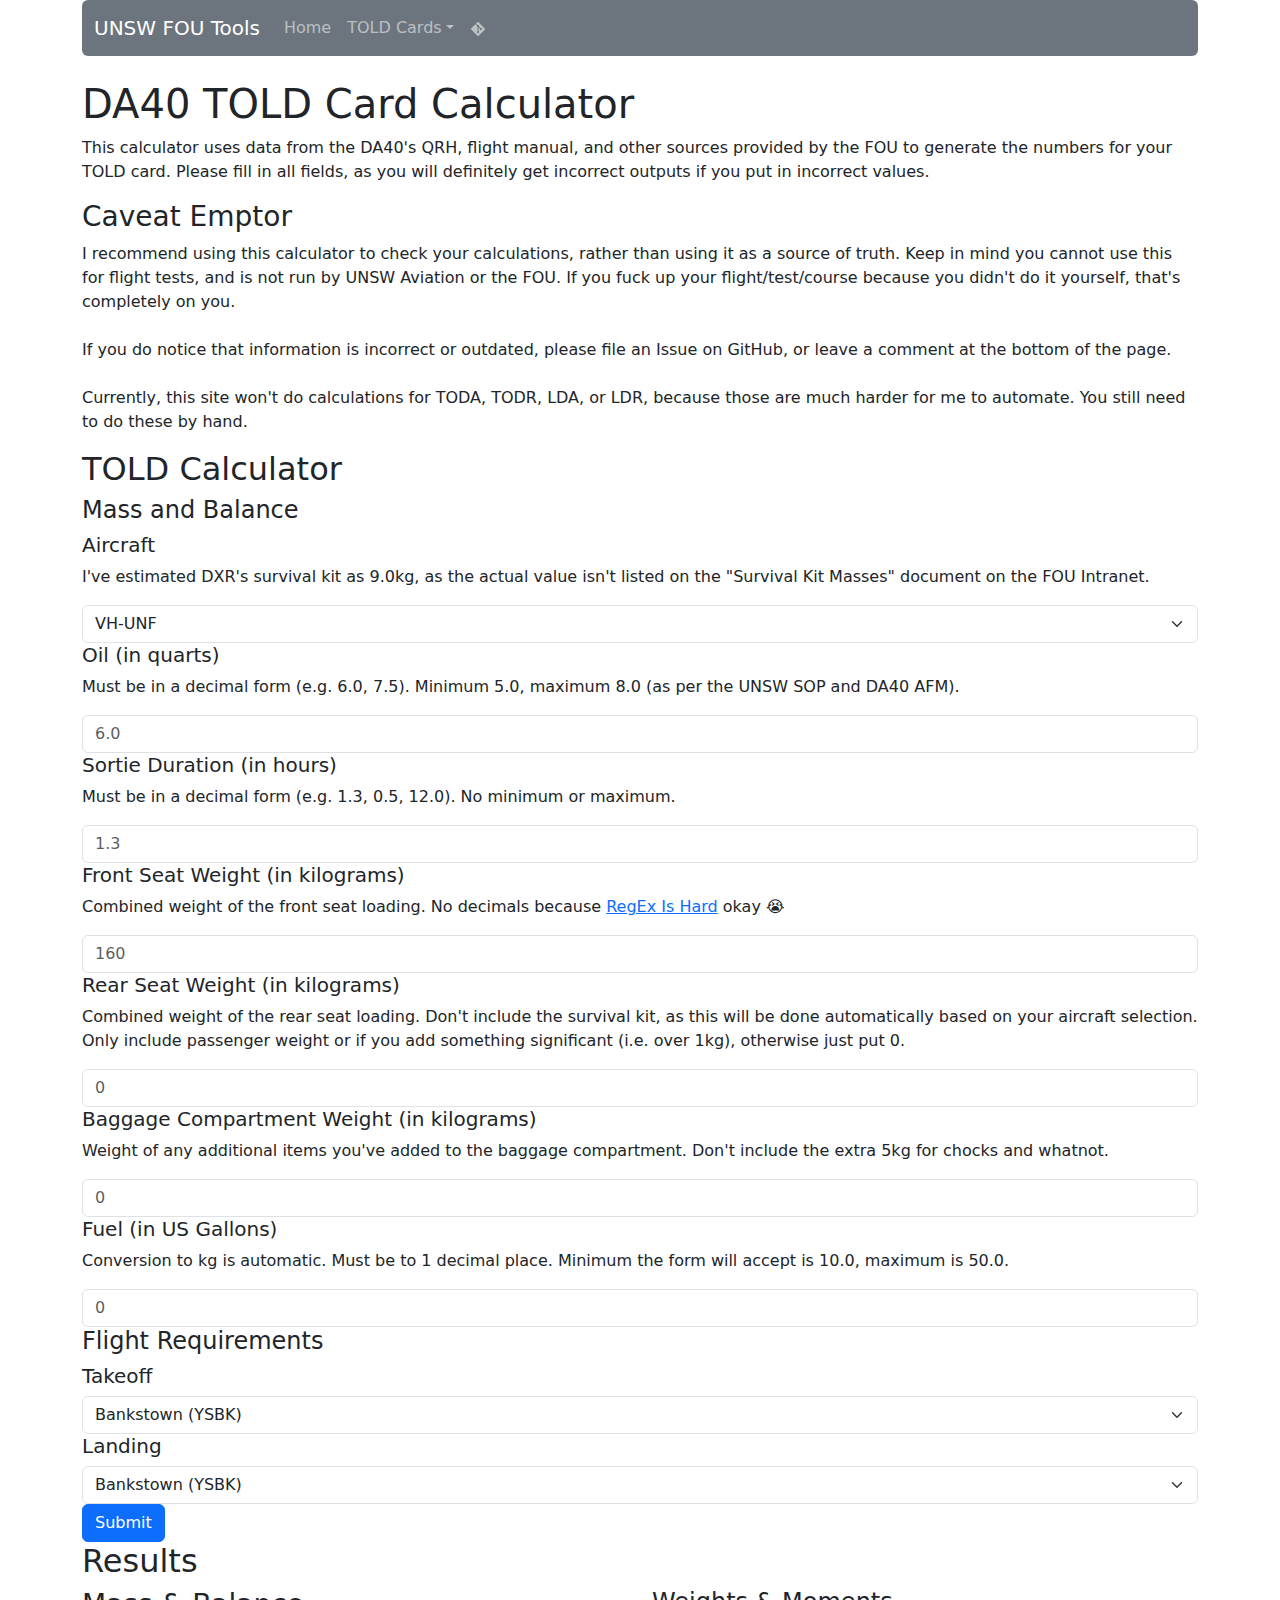
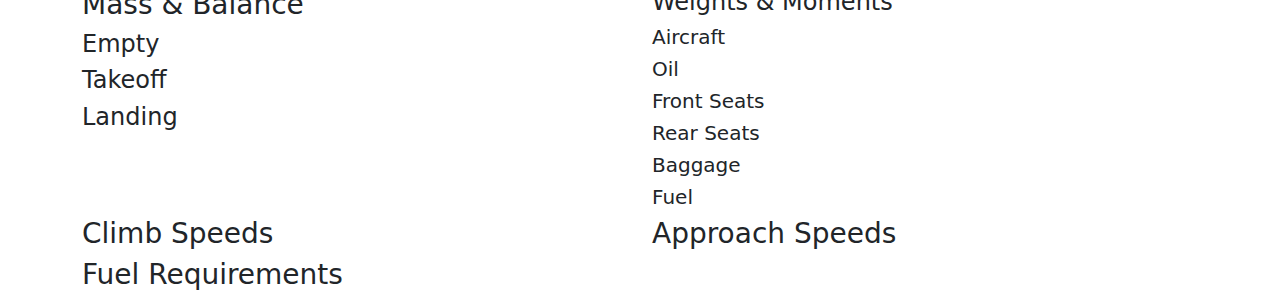
==== commit 53a28192: "fix typo" ====
--- a/da40-told.html
+++ b/da40-told.html
@@ -1 +1,3 @@
-<!DOCTYPE html><html lang="en"><head><meta charset="utf-8"><meta name="viewport" content="width=device-width, initial-scale=1.0, shrink-to-fit=no"><title>UNSW Aviation Tools</title><meta name="theme-color" content="#420690"><meta name="twitter:title" content="UNSW FOU Tools"><meta name="twitter:image" content="https://fou.pks.ai/assets/img/FOU Website Icon.svg"><meta property="og:image" content="https://fou.pks.ai/assets/img/FOU Website Icon.svg"><meta name="description" content="Tools for flying students at the UNSW Flying Operations Unit."><meta property="og:type" content="website"><meta name="twitter:card" content="summary"><link rel="icon" type="image/svg+xml" sizes="500x500" href="assets/img/FOU%20Website%20Icon.svg?h=347fcdfa729eef47b314912cf4de2422"><link rel="icon" type="image/svg+xml" sizes="500x500" href="assets/img/FOU%20Website%20Icon.svg?h=347fcdfa729eef47b314912cf4de2422"><link rel="icon" type="image/svg+xml" sizes="500x500" href="assets/img/FOU%20Website%20Icon.svg?h=347fcdfa729eef47b314912cf4de2422"><link rel="icon" type="image/svg+xml" sizes="500x500" href="assets/img/FOU%20Website%20Icon.svg?h=347fcdfa729eef47b314912cf4de2422"><link rel="icon" type="image/svg+xml" sizes="500x500" href="assets/img/FOU%20Website%20Icon.svg?h=347fcdfa729eef47b314912cf4de2422"><link rel="stylesheet" href="https://cdn.jsdelivr.net/npm/bootstrap@5.2.3/dist/css/bootstrap.min.css"><link rel="manifest" href="manifest.json?h=175cb27118a6be401cde7a932012b6cd"><link rel="stylesheet" href="assets/css/styles.min.css?h=cfd45c778f60c444659b4a21a6734e6c"></head><body><div class="container"><nav class="navbar navbar-dark navbar-expand-md bg-secondary" style="border-radius: 0.375rem;"><div class="container-fluid"><a class="navbar-brand" href="/">UNSW FOU Tools</a><button data-bs-toggle="collapse" class="navbar-toggler" data-bs-target="#navcol-1"><span class="visually-hidden">Toggle navigation</span><span class="navbar-toggler-icon"></span></button><div class="collapse navbar-collapse" id="navcol-1"><ul class="navbar-nav"><li class="nav-item"><a class="nav-link" href="/index.html">Home</a></li><li class="nav-item dropdown"><a class="dropdown-toggle nav-link" aria-expanded="false" data-bs-toggle="dropdown" href="#">TOLD Cards</a><div class="dropdown-menu"><a class="dropdown-item" href="/da40-told.html">DA-40</a><a class="dropdown-item" href="https://github.com/psharma04/unsw-aviation/issues/6">PA-44 (NOT WORKING)</a></div></li><li class="nav-item"><a class="nav-link" href="https://github.com/psharma04/unsw-aviation/" target="_blank"><svg xmlns="http://www.w3.org/2000/svg" viewBox="-32 0 512 512" width="1em" height="1em" fill="currentColor"><!--! Font Awesome Free 6.1.1 by @fontawesome - https://fontawesome.com License - https://fontawesome.com/license/free (Icons: CC BY 4.0, Fonts: SIL OFL 1.1, Code: MIT License) Copyright 2022 Fonticons, Inc. --><path d="M439.55 236.05L244 40.45a28.87 28.87 0 0 0-40.81 0l-40.66 40.63 51.52 51.52c27.06-9.14 52.68 16.77 43.39 43.68l49.66 49.66c34.23-11.8 61.18 31 35.47 56.69-26.49 26.49-70.21-2.87-56-37.34L240.22 199v121.85c25.3 12.54 22.26 41.85 9.08 55a34.34 34.34 0 0 1-48.55 0c-17.57-17.6-11.07-46.91 11.25-56v-123c-20.8-8.51-24.6-30.74-18.64-45L142.57 101 8.45 235.14a28.86 28.86 0 0 0 0 40.81l195.61 195.6a28.86 28.86 0 0 0 40.8 0l194.69-194.69a28.86 28.86 0 0 0 0-40.81z"></path></svg></a></li></ul></div></div></nav></div><br><div class="container"><div class="row"><div class="col"><h1>DA40 TOLD Card Calculator</h1><p>This calculator uses data from the DA40's QNH, flight manual, and other sources provided by the FOU to generate the numbers for your TOLD card. Please fill in all fields, as you will definitely get incorrect outputs if you put in incorrect values.<br></p><h3>Caveat Emptor</h3><p>I recommend using this calculator to check your calculations, rather than using it as a source of truth. Keep in mind you cannot use this for flight tests, and is not run by UNSW Aviation or the FOU. If you fuck up your flight/test/course because you didn't do it yourself, that's completely on you.<br><br>If you do notice that information is incorrect or outdated, please file an Issue on GitHub, or leave a comment at the bottom of the page.<br><br>Currently, this site won't do calculations for TODA, TODR, LDA, or LDR, because those are much harder for me to automate. You still need to do these by hand.</p><div class="row"><div class="col"><form><h2>TOLD Calculator</h2><h4>Mass and Balance</h4><h5>Aircraft</h5><p>I've estimated DXR's survival kit as 9.0kg, as the actual value isn't listed on the "Survival Kit Masses" document on the FOU Intranet.</p><select class="form-select aircraft" required="" name="aircraft"><optgroup label="Stock Baggage Compartment"><option value="UNF" selected="">VH-UNF</option><option value="UNH">VH-UNH</option><option value="UNJ">VH-UNJ</option><option value="UNR">VH-UNR</option><option value="UNU">VH-UNU</option><option value="UNV">VH-UNV</option><option value="CGT">VH-CGT</option><option value="RFN">VH-RFN</option></optgroup><optgroup label="Extended Baggage Compartment"><option value="UNQ">VH-UNQ</option><option value="UNY">VH-UNY</option><option value="DXR">VH-DXR</option></optgroup></select><h5>Oil (in quarts)</h5><p>Must be in a decimal form (e.g. 6.0, 7.5). Minimum 5.0, maximum 8.0 (as per the UNSW SOP and DA40 AFM).</p><input class="form-control oilmass" type="text" required="" maxlength="3" minlength="3" placeholder="6.0" pattern="^([5-7]\.\d|8\.0)$" name="oil-mass"><h5>Sortie Duration (in hours)</h5><p>Must be in a decimal form (e.g. 1.3, 0.5, 12.0). No minimum or maximum.</p><input class="form-control duration" type="text" required="" maxlength="3" minlength="3" placeholder="1.3" pattern="/^\d*\.?\d*$/" name="duration"><h5>Front Seat Weight (in kilograms)</h5><p>Combined weight of the front seat loading. No decimals because <a href="https://xkcd.com/1171/" title="<img src='https://imgs.xkcd.com/comics/perl_problems.png'></img>" target="_blank">RegEx Is Hard</a>&nbsp;okay 😭</p><input class="form-control front-seat-mass" type="text" required="" maxlength="3" minlength="2" placeholder="160" name="front-seat-mass" pattern="^[0-9]+$"><h5>Rear Seat Weight (in kilograms)</h5><p>Combined weight of the rear seat loading. Don't include the survival kit, as this will be done automatically based on your aircraft selection. Only include passenger weight or if you add something significant (i.e. over 1kg), otherwise just put 0.</p><input class="form-control rear-seat-mass" type="text" required="" maxlength="3" minlength="0" placeholder="0" name="rear-seat-mass" pattern="^[0-9]+$"><h5>Baggage Compartment Weight (in kilograms)</h5><p>Weight of any additional items you've added to the baggage compartment. Don't include the extra 5kg for chocks and whatnot.</p><input class="form-control baggage-mass" type="text" required="" maxlength="3" minlength="0" placeholder="0" name="baggage-mass" pattern="^[0-9]+$"><h5>Fuel (in US Gallons)</h5><p>Conversion to kg is automatic. Must be to 1 decimal place. Minimum the form will accept is 10.0, maximum is 50.0.</p><input class="form-control fuel" type="text" required="" maxlength="4" minlength="4" placeholder="0" name="fuel" pattern="^([1234]\d\.\d|50\.0)$"><h4>Flight Requirements</h4><h5></h5><h5>Takeoff</h5><select class="form-select takeoff" data-bs-toggle="tooltip" data-bss-tooltip="" name="takeoff" title="If your aerodrome isn't listed, use the comments box at the bottom of the page to request it. Please include the ICAO code and airfield elevation."><optgroup label="NSW"><option value="YSBK" selected="">Bankstown (YSBK)</option><option value="YSCN">Camden (YSCN)</option><option value="YSDU">Dubbo (YSDU)</option><option value="YBTH">Bathurst (YBTH)</option><option value="YSHL">Shell Harbour (YSHL)</option><option value="AU-0226">Marulan (AU-0226)</option><option value="YWBN">Wedderburn (YWBN)</option><option value="YTLG">Taralga (YTLG)</option><option value="YGLB">Goulburn (YGLB)</option><option value="YLMK">Lake Macquarie (YLMK)</option><option value="YCRL">Crookwell (YCRL)</option><option value="YPKS">Parkes (YPKS)</option><option value="YCWL">Cowra (YCWL)</option><option value="YCTL">Cootamundra (YCTM)</option></optgroup><optgroup label="ACT"><option value="YSCB">Canberra (YSCB)</option></optgroup><optgroup label="Queensland"><option value="YBAF">Archerfield (YBAF)</option></optgroup><optgroup label="Victoria"><option value="YMMB">Moorabbin (YMMB)</option></optgroup></select><h5>Landing</h5><select class="form-select landing" data-bs-toggle="tooltip" data-bss-tooltip="" name="landing" title="If your aerodrome isn't listed, use the comments box at the bottom of the page to request it. Please include the ICAO code and airfield elevation."><optgroup label="NSW"><option value="YSBK" selected="">Bankstown (YSBK)</option><option value="YSCN">Camden (YSCN)</option><option value="YSDU">Dubbo (YSDU)</option><option value="YBTH">Bathurst (YBTH)</option><option value="YSHL">Shell Harbour (YSHL)</option><option value="AU-0226">Marulan (AU-0226)</option><option value="YWBN">Wedderburn (YWBN)</option><option value="YTLG">Taralga (YTLG)</option><option value="YGLB">Goulburn (YGLB)</option><option value="YLMK">Lake Macquarie (YLMK)</option><option value="YCRL">Crookwell (YCRL)</option><option value="YPKS">Parkes (YPKS)</option><option value="YCWL">Cowra (YCWL)</option><option value="YCTL">Cootamundra (YCTM)</option></optgroup><optgroup label="ACT"><option value="YSCB">Canberra (YSCB)</option></optgroup><optgroup label="Queensland"><option value="YBAF">Archerfield (YBAF)</option></optgroup><optgroup label="Victoria"><option value="YMMB">Moorabbin (YMMB)</option></optgroup></select></form></div></div><button class="btn btn-primary query-button" type="button">Submit</button><div class="told-output"><div class="row" style="display: block;"><div class="col"><h2>Results</h2></div></div><div class="row"><div class="col"><h3>Mass &amp; Balance</h3><h4>Empty</h4><div class="cg-empty"></div><h4>Takeoff</h4><div class="cg-takeoff"></div><h4>Landing</h4><div class="cg-landing"></div></div><div class="col"><h4>Weights &amp; Moments</h4><h5>Aircraft</h5><div class="aircraft-output"></div><h5>Oil</h5><div class="oil-output"></div><h5>Front Seats</h5><div class="front-seat-output"></div><h5>Rear Seats</h5><div class="rear-seat-output"></div><h5>Baggage</h5><div class="baggage-output"></div><h5>Fuel</h5><div class="fuel-output"></div></div></div><div class="row"><div class="col"><h3>Climb Speeds</h3><div class="v-toss"></div><div class="v-cl-to"></div><div class="v-cl-f0"></div></div><div class="col"><h3>Approach Speeds</h3><div class="v-toss-2"></div><div class="v-ref-ldg"></div><div class="v-ref-f0"></div></div></div><div class="row"><div class="col"><h3>Fuel Requirements</h3><div class="fuel-required"></div><div class="fuel-warn"></div></div><div class="col"></div></div></div><div class="row"><div class="col"><script src="https://utteranc.es/client.js" repo="psharma04/unsw-aviation" issue-term="pathname" label="utterances" theme="github-dark-orange" crossorigin="anonymous" async></script></div></div></div></div></div><script src="https://cdn.jsdelivr.net/npm/bootstrap@5.2.3/dist/js/bootstrap.bundle.min.js"></script><script src="assets/js/script.min.js?h=fdc0bac16757834809cd1dc759ccb8fe"></script></body></html>+<!DOCTYPE html><html lang="en"><head><meta charset="utf-8"><meta name="viewport" content="width=device-width, initial-scale=1.0, shrink-to-fit=no"><title>UNSW Aviation Tools</title><meta 
+name="theme-color" content="#420690"><meta name="twitter:title" content="UNSW FOU Tools"><meta name="twitter:image" content="https://fou.pks.ai/assets/img/FOU Website Icon.svg"><meta 
+property="og:image" content="https://fou.pks.ai/assets/img/FOU Website Icon.svg"><meta name="description" content="Tools for flying students at the UNSW Flying Operations Unit."><meta property="og:type" content="website"><meta name="twitter:card" content="summary"><link rel="icon" type="image/svg+xml" sizes="500x500" href="assets/img/FOU%20Website%20Icon.svg?h=347fcdfa729eef47b314912cf4de2422"><link rel="icon" type="image/svg+xml" sizes="500x500" href="assets/img/FOU%20Website%20Icon.svg?h=347fcdfa729eef47b314912cf4de2422"><link rel="icon" type="image/svg+xml" sizes="500x500" href="assets/img/FOU%20Website%20Icon.svg?h=347fcdfa729eef47b314912cf4de2422"><link rel="icon" type="image/svg+xml" sizes="500x500" href="assets/img/FOU%20Website%20Icon.svg?h=347fcdfa729eef47b314912cf4de2422"><link rel="icon" type="image/svg+xml" sizes="500x500" href="assets/img/FOU%20Website%20Icon.svg?h=347fcdfa729eef47b314912cf4de2422"><link rel="stylesheet" href="https://cdn.jsdelivr.net/npm/bootstrap@5.2.3/dist/css/bootstrap.min.css"><link rel="manifest" href="manifest.json?h=175cb27118a6be401cde7a932012b6cd"><link rel="stylesheet" href="assets/css/styles.min.css?h=cfd45c778f60c444659b4a21a6734e6c"></head><body><div class="container"><nav class="navbar navbar-dark navbar-expand-md bg-secondary" style="border-radius: 0.375rem;"><div class="container-fluid"><a class="navbar-brand" href="/">UNSW FOU Tools</a><button data-bs-toggle="collapse" class="navbar-toggler" data-bs-target="#navcol-1"><span class="visually-hidden">Toggle navigation</span><span class="navbar-toggler-icon"></span></button><div class="collapse navbar-collapse" id="navcol-1"><ul class="navbar-nav"><li class="nav-item"><a class="nav-link" href="/index.html">Home</a></li><li class="nav-item dropdown"><a class="dropdown-toggle nav-link" aria-expanded="false" data-bs-toggle="dropdown" href="#">TOLD Cards</a><div class="dropdown-menu"><a class="dropdown-item" href="/da40-told.html">DA-40</a><a class="dropdown-item" href="https://github.com/psharma04/unsw-aviation/issues/6">PA-44 (NOT WORKING)</a></div></li><li class="nav-item"><a class="nav-link" href="https://github.com/psharma04/unsw-aviation/" target="_blank"><svg xmlns="http://www.w3.org/2000/svg" viewBox="-32 0 512 512" width="1em" height="1em" fill="currentColor"><!--! Font Awesome Free 6.1.1 by @fontawesome - https://fontawesome.com License - https://fontawesome.com/license/free (Icons: CC BY 4.0, Fonts: SIL OFL 1.1, Code: MIT License) Copyright 2022 Fonticons, Inc. --><path d="M439.55 236.05L244 40.45a28.87 28.87 0 0 0-40.81 0l-40.66 40.63 51.52 51.52c27.06-9.14 52.68 16.77 43.39 43.68l49.66 49.66c34.23-11.8 61.18 31 35.47 56.69-26.49 26.49-70.21-2.87-56-37.34L240.22 199v121.85c25.3 12.54 22.26 41.85 9.08 55a34.34 34.34 0 0 1-48.55 0c-17.57-17.6-11.07-46.91 11.25-56v-123c-20.8-8.51-24.6-30.74-18.64-45L142.57 101 8.45 235.14a28.86 28.86 0 0 0 0 40.81l195.61 195.6a28.86 28.86 0 0 0 40.8 0l194.69-194.69a28.86 28.86 0 0 0 0-40.81z"></path></svg></a></li></ul></div></div></nav></div><br><div class="container"><div class="row"><div class="col"><h1>DA40 TOLD Card Calculator</h1><p>This calculator uses data from the DA40's QRH, flight manual, and other sources provided by the FOU to generate the numbers for your TOLD card. Please fill in all fields, as you will definitely get incorrect outputs if you put in incorrect values.<br></p><h3>Caveat Emptor</h3><p>I recommend using this calculator to check your calculations, rather than using it as a source of truth. Keep in mind you cannot use this for flight tests, and is not run by UNSW Aviation or the FOU. If you fuck up your flight/test/course because you didn't do it yourself, that's completely on you.<br><br>If you do notice that information is incorrect or outdated, please file an Issue on GitHub, or leave a comment at the bottom of the page.<br><br>Currently, this site won't do calculations for TODA, TODR, LDA, or LDR, because those are much harder for me to automate. You still need to do these by hand.</p><div class="row"><div class="col"><form><h2>TOLD Calculator</h2><h4>Mass and Balance</h4><h5>Aircraft</h5><p>I've estimated DXR's survival kit as 9.0kg, as the actual value isn't listed on the "Survival Kit Masses" document on the FOU Intranet.</p><select class="form-select aircraft" required="" name="aircraft"><optgroup label="Stock Baggage Compartment"><option value="UNF" selected="">VH-UNF</option><option value="UNH">VH-UNH</option><option value="UNJ">VH-UNJ</option><option value="UNR">VH-UNR</option><option value="UNU">VH-UNU</option><option value="UNV">VH-UNV</option><option value="CGT">VH-CGT</option><option value="RFN">VH-RFN</option></optgroup><optgroup label="Extended Baggage Compartment"><option value="UNQ">VH-UNQ</option><option value="UNY">VH-UNY</option><option value="DXR">VH-DXR</option></optgroup></select><h5>Oil (in quarts)</h5><p>Must be in a decimal form (e.g. 6.0, 7.5). Minimum 5.0, maximum 8.0 (as per the UNSW SOP and DA40 AFM).</p><input class="form-control oilmass" type="text" required="" maxlength="3" minlength="3" placeholder="6.0" pattern="^([5-7]\.\d|8\.0)$" name="oil-mass"><h5>Sortie Duration (in hours)</h5><p>Must be in a decimal form (e.g. 1.3, 0.5, 12.0). No minimum or maximum.</p><input class="form-control duration" type="text" required="" maxlength="3" minlength="3" placeholder="1.3" pattern="/^\d*\.?\d*$/" name="duration"><h5>Front Seat Weight (in kilograms)</h5><p>Combined weight of the front seat loading. No decimals because <a href="https://xkcd.com/1171/" title="<img src='https://imgs.xkcd.com/comics/perl_problems.png'></img>" target="_blank">RegEx Is Hard</a>&nbsp;okay 😭</p><input class="form-control front-seat-mass" type="text" required="" maxlength="3" minlength="2" placeholder="160" name="front-seat-mass" pattern="^[0-9]+$"><h5>Rear Seat Weight (in kilograms)</h5><p>Combined weight of the rear seat loading. Don't include the survival kit, as this will be done automatically based on your aircraft selection. Only include passenger weight or if you add something significant (i.e. over 1kg), otherwise just put 0.</p><input class="form-control rear-seat-mass" type="text" required="" maxlength="3" minlength="0" placeholder="0" name="rear-seat-mass" pattern="^[0-9]+$"><h5>Baggage Compartment Weight (in kilograms)</h5><p>Weight of any additional items you've added to the baggage compartment. Don't include the extra 5kg for chocks and whatnot.</p><input class="form-control baggage-mass" type="text" required="" maxlength="3" minlength="0" placeholder="0" name="baggage-mass" pattern="^[0-9]+$"><h5>Fuel (in US Gallons)</h5><p>Conversion to kg is automatic. Must be to 1 decimal place. Minimum the form will accept is 10.0, maximum is 50.0.</p><input class="form-control fuel" type="text" required="" maxlength="4" minlength="4" placeholder="0" name="fuel" pattern="^([1234]\d\.\d|50\.0)$"><h4>Flight Requirements</h4><h5></h5><h5>Takeoff</h5><select class="form-select takeoff" data-bs-toggle="tooltip" data-bss-tooltip="" name="takeoff" title="If your aerodrome isn't listed, use the comments box at the bottom of the page to request it. Please include the ICAO code and airfield elevation."><optgroup label="NSW"><option value="YSBK" selected="">Bankstown (YSBK)</option><option value="YSCN">Camden (YSCN)</option><option value="YSDU">Dubbo (YSDU)</option><option value="YBTH">Bathurst (YBTH)</option><option value="YSHL">Shell Harbour (YSHL)</option><option value="AU-0226">Marulan (AU-0226)</option><option value="YWBN">Wedderburn (YWBN)</option><option value="YTLG">Taralga (YTLG)</option><option value="YGLB">Goulburn (YGLB)</option><option value="YLMK">Lake Macquarie (YLMK)</option><option value="YCRL">Crookwell (YCRL)</option><option value="YPKS">Parkes (YPKS)</option><option value="YCWL">Cowra (YCWL)</option><option value="YCTL">Cootamundra (YCTM)</option></optgroup><optgroup label="ACT"><option value="YSCB">Canberra (YSCB)</option></optgroup><optgroup label="Queensland"><option value="YBAF">Archerfield (YBAF)</option></optgroup><optgroup label="Victoria"><option value="YMMB">Moorabbin (YMMB)</option></optgroup></select><h5>Landing</h5><select class="form-select landing" data-bs-toggle="tooltip" data-bss-tooltip="" name="landing" title="If your aerodrome isn't listed, use the comments box at the bottom of the page to request it. Please include the ICAO code and airfield elevation."><optgroup label="NSW"><option value="YSBK" selected="">Bankstown (YSBK)</option><option value="YSCN">Camden (YSCN)</option><option value="YSDU">Dubbo (YSDU)</option><option value="YBTH">Bathurst (YBTH)</option><option value="YSHL">Shell Harbour (YSHL)</option><option value="AU-0226">Marulan (AU-0226)</option><option value="YWBN">Wedderburn (YWBN)</option><option value="YTLG">Taralga (YTLG)</option><option value="YGLB">Goulburn (YGLB)</option><option value="YLMK">Lake Macquarie (YLMK)</option><option value="YCRL">Crookwell (YCRL)</option><option value="YPKS">Parkes (YPKS)</option><option value="YCWL">Cowra (YCWL)</option><option value="YCTL">Cootamundra (YCTM)</option></optgroup><optgroup label="ACT"><option value="YSCB">Canberra (YSCB)</option></optgroup><optgroup label="Queensland"><option value="YBAF">Archerfield (YBAF)</option></optgroup><optgroup label="Victoria"><option value="YMMB">Moorabbin (YMMB)</option></optgroup></select></form></div></div><button class="btn btn-primary query-button" type="button">Submit</button><div class="told-output"><div class="row" style="display: block;"><div class="col"><h2>Results</h2></div></div><div class="row"><div class="col"><h3>Mass &amp; Balance</h3><h4>Empty</h4><div class="cg-empty"></div><h4>Takeoff</h4><div class="cg-takeoff"></div><h4>Landing</h4><div class="cg-landing"></div></div><div class="col"><h4>Weights &amp; Moments</h4><h5>Aircraft</h5><div class="aircraft-output"></div><h5>Oil</h5><div class="oil-output"></div><h5>Front Seats</h5><div class="front-seat-output"></div><h5>Rear Seats</h5><div class="rear-seat-output"></div><h5>Baggage</h5><div class="baggage-output"></div><h5>Fuel</h5><div class="fuel-output"></div></div></div><div class="row"><div class="col"><h3>Climb Speeds</h3><div class="v-toss"></div><div class="v-cl-to"></div><div class="v-cl-f0"></div></div><div class="col"><h3>Approach Speeds</h3><div class="v-toss-2"></div><div class="v-ref-ldg"></div><div class="v-ref-f0"></div></div></div><div class="row"><div class="col"><h3>Fuel Requirements</h3><div class="fuel-required"></div><div class="fuel-warn"></div></div><div class="col"></div></div></div><div class="row"><div class="col"><script src="https://utteranc.es/client.js" repo="psharma04/unsw-aviation" issue-term="pathname" label="utterances" theme="github-dark-orange" crossorigin="anonymous" async></script></div></div></div></div></div><script src="https://cdn.jsdelivr.net/npm/bootstrap@5.2.3/dist/js/bootstrap.bundle.min.js"></script><script src="assets/js/script.min.js?h=fdc0bac16757834809cd1dc759ccb8fe"></script></body></html>
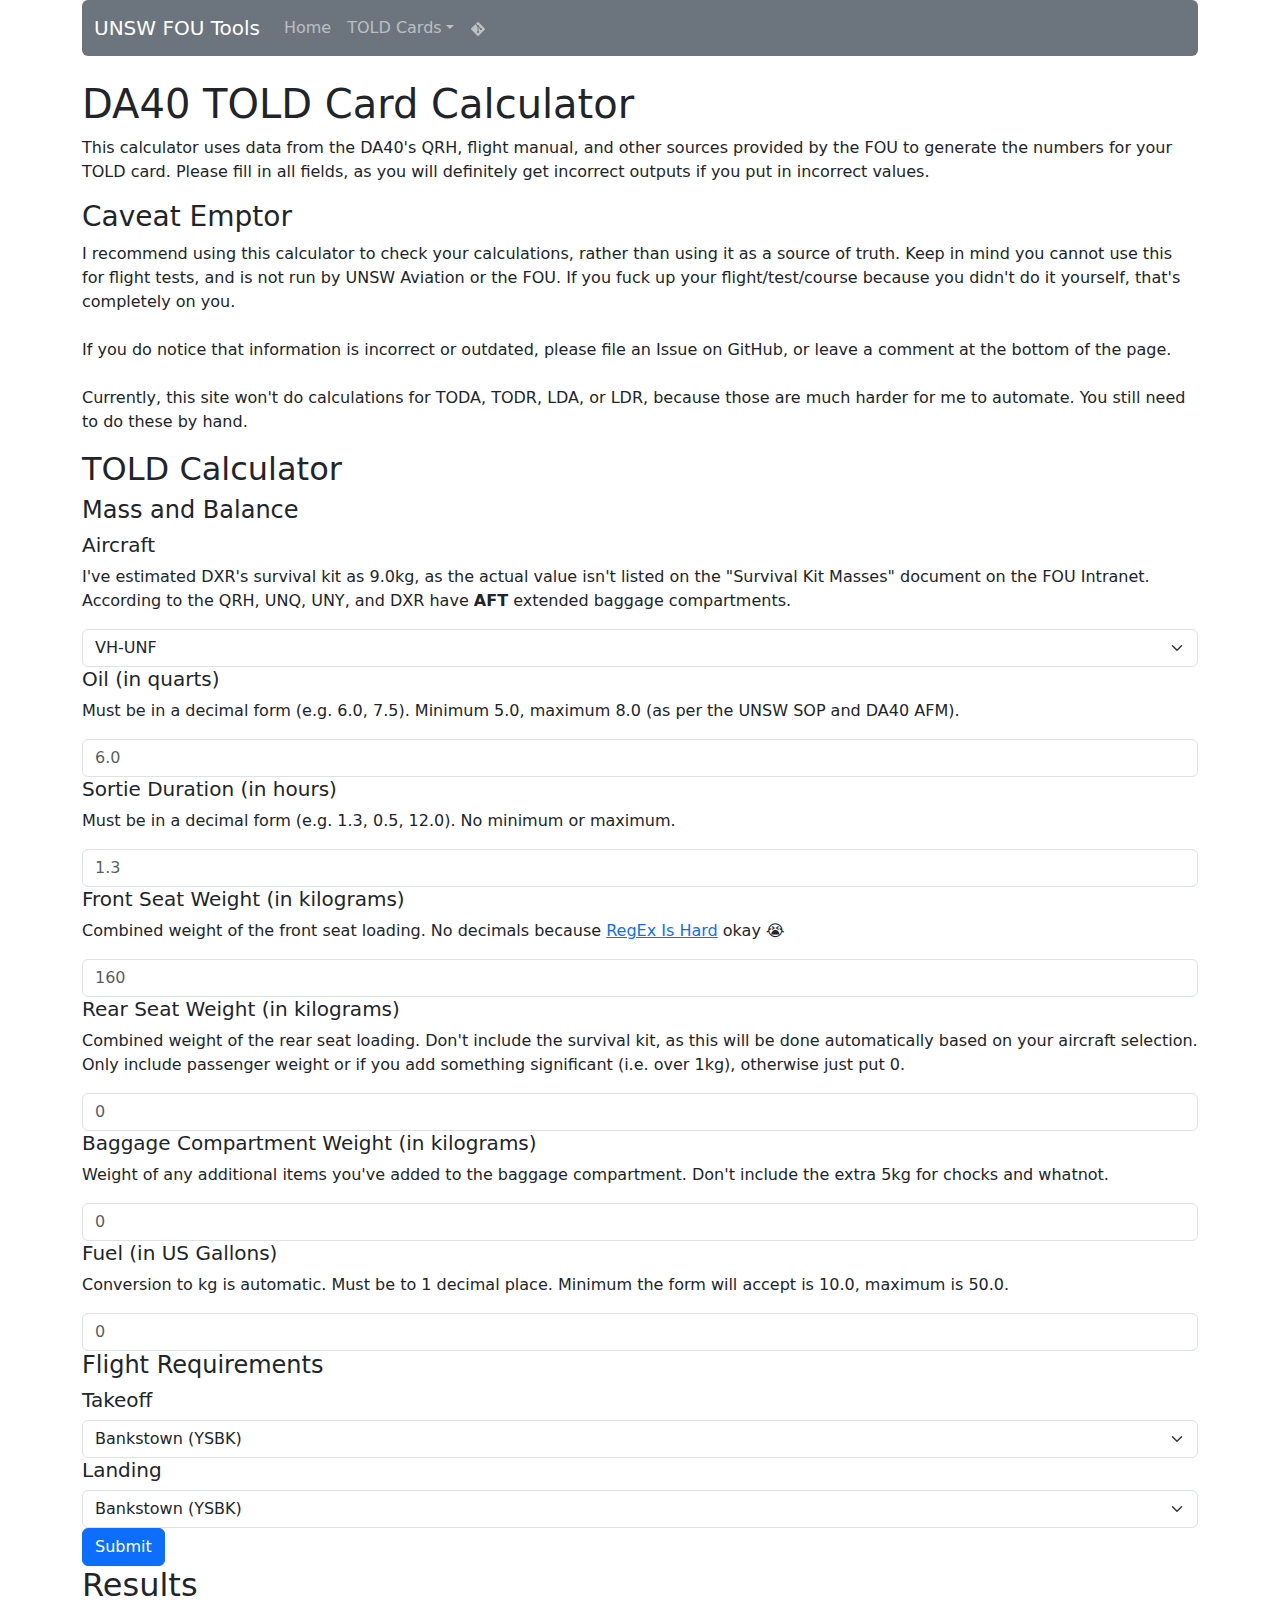
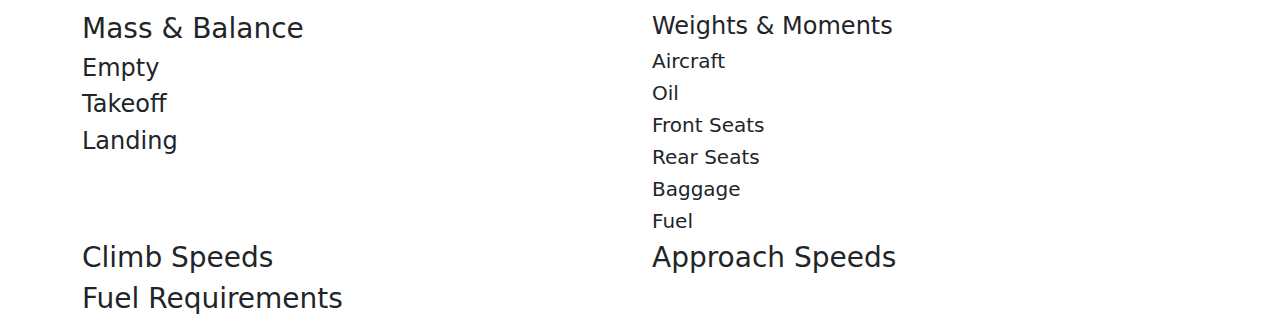
==== commit 505d37b7: "add CG values to the output" ====
--- a/da40-told.html
+++ b/da40-told.html
@@ -1,3 +1 @@
-<!DOCTYPE html><html lang="en"><head><meta charset="utf-8"><meta name="viewport" content="width=device-width, initial-scale=1.0, shrink-to-fit=no"><title>UNSW Aviation Tools</title><meta 
-name="theme-color" content="#420690"><meta name="twitter:title" content="UNSW FOU Tools"><meta name="twitter:image" content="https://fou.pks.ai/assets/img/FOU Website Icon.svg"><meta 
-property="og:image" content="https://fou.pks.ai/assets/img/FOU Website Icon.svg"><meta name="description" content="Tools for flying students at the UNSW Flying Operations Unit."><meta property="og:type" content="website"><meta name="twitter:card" content="summary"><link rel="icon" type="image/svg+xml" sizes="500x500" href="assets/img/FOU%20Website%20Icon.svg?h=347fcdfa729eef47b314912cf4de2422"><link rel="icon" type="image/svg+xml" sizes="500x500" href="assets/img/FOU%20Website%20Icon.svg?h=347fcdfa729eef47b314912cf4de2422"><link rel="icon" type="image/svg+xml" sizes="500x500" href="assets/img/FOU%20Website%20Icon.svg?h=347fcdfa729eef47b314912cf4de2422"><link rel="icon" type="image/svg+xml" sizes="500x500" href="assets/img/FOU%20Website%20Icon.svg?h=347fcdfa729eef47b314912cf4de2422"><link rel="icon" type="image/svg+xml" sizes="500x500" href="assets/img/FOU%20Website%20Icon.svg?h=347fcdfa729eef47b314912cf4de2422"><link rel="stylesheet" href="https://cdn.jsdelivr.net/npm/bootstrap@5.2.3/dist/css/bootstrap.min.css"><link rel="manifest" href="manifest.json?h=175cb27118a6be401cde7a932012b6cd"><link rel="stylesheet" href="assets/css/styles.min.css?h=cfd45c778f60c444659b4a21a6734e6c"></head><body><div class="container"><nav class="navbar navbar-dark navbar-expand-md bg-secondary" style="border-radius: 0.375rem;"><div class="container-fluid"><a class="navbar-brand" href="/">UNSW FOU Tools</a><button data-bs-toggle="collapse" class="navbar-toggler" data-bs-target="#navcol-1"><span class="visually-hidden">Toggle navigation</span><span class="navbar-toggler-icon"></span></button><div class="collapse navbar-collapse" id="navcol-1"><ul class="navbar-nav"><li class="nav-item"><a class="nav-link" href="/index.html">Home</a></li><li class="nav-item dropdown"><a class="dropdown-toggle nav-link" aria-expanded="false" data-bs-toggle="dropdown" href="#">TOLD Cards</a><div class="dropdown-menu"><a class="dropdown-item" href="/da40-told.html">DA-40</a><a class="dropdown-item" href="https://github.com/psharma04/unsw-aviation/issues/6">PA-44 (NOT WORKING)</a></div></li><li class="nav-item"><a class="nav-link" href="https://github.com/psharma04/unsw-aviation/" target="_blank"><svg xmlns="http://www.w3.org/2000/svg" viewBox="-32 0 512 512" width="1em" height="1em" fill="currentColor"><!--! Font Awesome Free 6.1.1 by @fontawesome - https://fontawesome.com License - https://fontawesome.com/license/free (Icons: CC BY 4.0, Fonts: SIL OFL 1.1, Code: MIT License) Copyright 2022 Fonticons, Inc. --><path d="M439.55 236.05L244 40.45a28.87 28.87 0 0 0-40.81 0l-40.66 40.63 51.52 51.52c27.06-9.14 52.68 16.77 43.39 43.68l49.66 49.66c34.23-11.8 61.18 31 35.47 56.69-26.49 26.49-70.21-2.87-56-37.34L240.22 199v121.85c25.3 12.54 22.26 41.85 9.08 55a34.34 34.34 0 0 1-48.55 0c-17.57-17.6-11.07-46.91 11.25-56v-123c-20.8-8.51-24.6-30.74-18.64-45L142.57 101 8.45 235.14a28.86 28.86 0 0 0 0 40.81l195.61 195.6a28.86 28.86 0 0 0 40.8 0l194.69-194.69a28.86 28.86 0 0 0 0-40.81z"></path></svg></a></li></ul></div></div></nav></div><br><div class="container"><div class="row"><div class="col"><h1>DA40 TOLD Card Calculator</h1><p>This calculator uses data from the DA40's QRH, flight manual, and other sources provided by the FOU to generate the numbers for your TOLD card. Please fill in all fields, as you will definitely get incorrect outputs if you put in incorrect values.<br></p><h3>Caveat Emptor</h3><p>I recommend using this calculator to check your calculations, rather than using it as a source of truth. Keep in mind you cannot use this for flight tests, and is not run by UNSW Aviation or the FOU. If you fuck up your flight/test/course because you didn't do it yourself, that's completely on you.<br><br>If you do notice that information is incorrect or outdated, please file an Issue on GitHub, or leave a comment at the bottom of the page.<br><br>Currently, this site won't do calculations for TODA, TODR, LDA, or LDR, because those are much harder for me to automate. You still need to do these by hand.</p><div class="row"><div class="col"><form><h2>TOLD Calculator</h2><h4>Mass and Balance</h4><h5>Aircraft</h5><p>I've estimated DXR's survival kit as 9.0kg, as the actual value isn't listed on the "Survival Kit Masses" document on the FOU Intranet.</p><select class="form-select aircraft" required="" name="aircraft"><optgroup label="Stock Baggage Compartment"><option value="UNF" selected="">VH-UNF</option><option value="UNH">VH-UNH</option><option value="UNJ">VH-UNJ</option><option value="UNR">VH-UNR</option><option value="UNU">VH-UNU</option><option value="UNV">VH-UNV</option><option value="CGT">VH-CGT</option><option value="RFN">VH-RFN</option></optgroup><optgroup label="Extended Baggage Compartment"><option value="UNQ">VH-UNQ</option><option value="UNY">VH-UNY</option><option value="DXR">VH-DXR</option></optgroup></select><h5>Oil (in quarts)</h5><p>Must be in a decimal form (e.g. 6.0, 7.5). Minimum 5.0, maximum 8.0 (as per the UNSW SOP and DA40 AFM).</p><input class="form-control oilmass" type="text" required="" maxlength="3" minlength="3" placeholder="6.0" pattern="^([5-7]\.\d|8\.0)$" name="oil-mass"><h5>Sortie Duration (in hours)</h5><p>Must be in a decimal form (e.g. 1.3, 0.5, 12.0). No minimum or maximum.</p><input class="form-control duration" type="text" required="" maxlength="3" minlength="3" placeholder="1.3" pattern="/^\d*\.?\d*$/" name="duration"><h5>Front Seat Weight (in kilograms)</h5><p>Combined weight of the front seat loading. No decimals because <a href="https://xkcd.com/1171/" title="<img src='https://imgs.xkcd.com/comics/perl_problems.png'></img>" target="_blank">RegEx Is Hard</a>&nbsp;okay 😭</p><input class="form-control front-seat-mass" type="text" required="" maxlength="3" minlength="2" placeholder="160" name="front-seat-mass" pattern="^[0-9]+$"><h5>Rear Seat Weight (in kilograms)</h5><p>Combined weight of the rear seat loading. Don't include the survival kit, as this will be done automatically based on your aircraft selection. Only include passenger weight or if you add something significant (i.e. over 1kg), otherwise just put 0.</p><input class="form-control rear-seat-mass" type="text" required="" maxlength="3" minlength="0" placeholder="0" name="rear-seat-mass" pattern="^[0-9]+$"><h5>Baggage Compartment Weight (in kilograms)</h5><p>Weight of any additional items you've added to the baggage compartment. Don't include the extra 5kg for chocks and whatnot.</p><input class="form-control baggage-mass" type="text" required="" maxlength="3" minlength="0" placeholder="0" name="baggage-mass" pattern="^[0-9]+$"><h5>Fuel (in US Gallons)</h5><p>Conversion to kg is automatic. Must be to 1 decimal place. Minimum the form will accept is 10.0, maximum is 50.0.</p><input class="form-control fuel" type="text" required="" maxlength="4" minlength="4" placeholder="0" name="fuel" pattern="^([1234]\d\.\d|50\.0)$"><h4>Flight Requirements</h4><h5></h5><h5>Takeoff</h5><select class="form-select takeoff" data-bs-toggle="tooltip" data-bss-tooltip="" name="takeoff" title="If your aerodrome isn't listed, use the comments box at the bottom of the page to request it. Please include the ICAO code and airfield elevation."><optgroup label="NSW"><option value="YSBK" selected="">Bankstown (YSBK)</option><option value="YSCN">Camden (YSCN)</option><option value="YSDU">Dubbo (YSDU)</option><option value="YBTH">Bathurst (YBTH)</option><option value="YSHL">Shell Harbour (YSHL)</option><option value="AU-0226">Marulan (AU-0226)</option><option value="YWBN">Wedderburn (YWBN)</option><option value="YTLG">Taralga (YTLG)</option><option value="YGLB">Goulburn (YGLB)</option><option value="YLMK">Lake Macquarie (YLMK)</option><option value="YCRL">Crookwell (YCRL)</option><option value="YPKS">Parkes (YPKS)</option><option value="YCWL">Cowra (YCWL)</option><option value="YCTL">Cootamundra (YCTM)</option></optgroup><optgroup label="ACT"><option value="YSCB">Canberra (YSCB)</option></optgroup><optgroup label="Queensland"><option value="YBAF">Archerfield (YBAF)</option></optgroup><optgroup label="Victoria"><option value="YMMB">Moorabbin (YMMB)</option></optgroup></select><h5>Landing</h5><select class="form-select landing" data-bs-toggle="tooltip" data-bss-tooltip="" name="landing" title="If your aerodrome isn't listed, use the comments box at the bottom of the page to request it. Please include the ICAO code and airfield elevation."><optgroup label="NSW"><option value="YSBK" selected="">Bankstown (YSBK)</option><option value="YSCN">Camden (YSCN)</option><option value="YSDU">Dubbo (YSDU)</option><option value="YBTH">Bathurst (YBTH)</option><option value="YSHL">Shell Harbour (YSHL)</option><option value="AU-0226">Marulan (AU-0226)</option><option value="YWBN">Wedderburn (YWBN)</option><option value="YTLG">Taralga (YTLG)</option><option value="YGLB">Goulburn (YGLB)</option><option value="YLMK">Lake Macquarie (YLMK)</option><option value="YCRL">Crookwell (YCRL)</option><option value="YPKS">Parkes (YPKS)</option><option value="YCWL">Cowra (YCWL)</option><option value="YCTL">Cootamundra (YCTM)</option></optgroup><optgroup label="ACT"><option value="YSCB">Canberra (YSCB)</option></optgroup><optgroup label="Queensland"><option value="YBAF">Archerfield (YBAF)</option></optgroup><optgroup label="Victoria"><option value="YMMB">Moorabbin (YMMB)</option></optgroup></select></form></div></div><button class="btn btn-primary query-button" type="button">Submit</button><div class="told-output"><div class="row" style="display: block;"><div class="col"><h2>Results</h2></div></div><div class="row"><div class="col"><h3>Mass &amp; Balance</h3><h4>Empty</h4><div class="cg-empty"></div><h4>Takeoff</h4><div class="cg-takeoff"></div><h4>Landing</h4><div class="cg-landing"></div></div><div class="col"><h4>Weights &amp; Moments</h4><h5>Aircraft</h5><div class="aircraft-output"></div><h5>Oil</h5><div class="oil-output"></div><h5>Front Seats</h5><div class="front-seat-output"></div><h5>Rear Seats</h5><div class="rear-seat-output"></div><h5>Baggage</h5><div class="baggage-output"></div><h5>Fuel</h5><div class="fuel-output"></div></div></div><div class="row"><div class="col"><h3>Climb Speeds</h3><div class="v-toss"></div><div class="v-cl-to"></div><div class="v-cl-f0"></div></div><div class="col"><h3>Approach Speeds</h3><div class="v-toss-2"></div><div class="v-ref-ldg"></div><div class="v-ref-f0"></div></div></div><div class="row"><div class="col"><h3>Fuel Requirements</h3><div class="fuel-required"></div><div class="fuel-warn"></div></div><div class="col"></div></div></div><div class="row"><div class="col"><script src="https://utteranc.es/client.js" repo="psharma04/unsw-aviation" issue-term="pathname" label="utterances" theme="github-dark-orange" crossorigin="anonymous" async></script></div></div></div></div></div><script src="https://cdn.jsdelivr.net/npm/bootstrap@5.2.3/dist/js/bootstrap.bundle.min.js"></script><script src="assets/js/script.min.js?h=fdc0bac16757834809cd1dc759ccb8fe"></script></body></html>
+<!DOCTYPE html><html lang="en"><head><meta charset="utf-8"><meta name="viewport" content="width=device-width, initial-scale=1.0, shrink-to-fit=no"><title>UNSW Aviation Tools</title><meta name="theme-color" content="#420690"><meta name="twitter:title" content="UNSW FOU Tools"><meta name="twitter:image" content="https://fou.pks.ai/assets/img/FOU Website Icon.svg"><meta property="og:image" content="https://fou.pks.ai/assets/img/FOU Website Icon.svg"><meta name="description" content="Tools for flying students at the UNSW Flying Operations Unit."><meta property="og:type" content="website"><meta name="twitter:card" content="summary"><link rel="icon" type="image/svg+xml" sizes="500x500" href="assets/img/FOU%20Website%20Icon.svg?h=347fcdfa729eef47b314912cf4de2422"><link rel="icon" type="image/svg+xml" sizes="500x500" href="assets/img/FOU%20Website%20Icon.svg?h=347fcdfa729eef47b314912cf4de2422"><link rel="icon" type="image/svg+xml" sizes="500x500" href="assets/img/FOU%20Website%20Icon.svg?h=347fcdfa729eef47b314912cf4de2422"><link rel="icon" type="image/svg+xml" sizes="500x500" href="assets/img/FOU%20Website%20Icon.svg?h=347fcdfa729eef47b314912cf4de2422"><link rel="icon" type="image/svg+xml" sizes="500x500" href="assets/img/FOU%20Website%20Icon.svg?h=347fcdfa729eef47b314912cf4de2422"><link rel="stylesheet" href="https://cdn.jsdelivr.net/npm/bootstrap@5.2.3/dist/css/bootstrap.min.css"><link rel="manifest" href="manifest.json?h=175cb27118a6be401cde7a932012b6cd"><link rel="stylesheet" href="assets/css/styles.min.css?h=cfd45c778f60c444659b4a21a6734e6c"></head><body><div class="container"><nav class="navbar navbar-dark navbar-expand-md bg-secondary" style="border-radius: 0.375rem;"><div class="container-fluid"><a class="navbar-brand" href="/">UNSW FOU Tools</a><button data-bs-toggle="collapse" class="navbar-toggler" data-bs-target="#navcol-1"><span class="visually-hidden">Toggle navigation</span><span class="navbar-toggler-icon"></span></button><div class="collapse navbar-collapse" id="navcol-1"><ul class="navbar-nav"><li class="nav-item"><a class="nav-link" href="/index.html">Home</a></li><li class="nav-item dropdown"><a class="dropdown-toggle nav-link" aria-expanded="false" data-bs-toggle="dropdown" href="#">TOLD Cards</a><div class="dropdown-menu"><a class="dropdown-item" href="/da40-told.html">DA-40</a><a class="dropdown-item" href="https://github.com/psharma04/unsw-aviation/issues/6">PA-44 (NOT WORKING)</a></div></li><li class="nav-item"><a class="nav-link" href="https://github.com/psharma04/unsw-aviation/" target="_blank"><svg xmlns="http://www.w3.org/2000/svg" viewBox="-32 0 512 512" width="1em" height="1em" fill="currentColor"><!--! Font Awesome Free 6.1.1 by @fontawesome - https://fontawesome.com License - https://fontawesome.com/license/free (Icons: CC BY 4.0, Fonts: SIL OFL 1.1, Code: MIT License) Copyright 2022 Fonticons, Inc. --><path d="M439.55 236.05L244 40.45a28.87 28.87 0 0 0-40.81 0l-40.66 40.63 51.52 51.52c27.06-9.14 52.68 16.77 43.39 43.68l49.66 49.66c34.23-11.8 61.18 31 35.47 56.69-26.49 26.49-70.21-2.87-56-37.34L240.22 199v121.85c25.3 12.54 22.26 41.85 9.08 55a34.34 34.34 0 0 1-48.55 0c-17.57-17.6-11.07-46.91 11.25-56v-123c-20.8-8.51-24.6-30.74-18.64-45L142.57 101 8.45 235.14a28.86 28.86 0 0 0 0 40.81l195.61 195.6a28.86 28.86 0 0 0 40.8 0l194.69-194.69a28.86 28.86 0 0 0 0-40.81z"></path></svg></a></li></ul></div></div></nav></div><br><div class="container"><div class="row"><div class="col"><h1>DA40 TOLD Card Calculator</h1><p>This calculator uses data from the DA40's QRH, flight manual, and other sources provided by the FOU to generate the numbers for your TOLD card. Please fill in all fields, as you will definitely get incorrect outputs if you put in incorrect values.</p><h3>Caveat Emptor</h3><p>I recommend using this calculator to check your calculations, rather than using it as a source of truth. Keep in mind you cannot use this for flight tests, and is not run by UNSW Aviation or the FOU. If you fuck up your flight/test/course because you didn't do it yourself, that's completely on you.<br><br>If you do notice that information is incorrect or outdated, please file an Issue on GitHub, or leave a comment at the bottom of the page.<br><br>Currently, this site won't do calculations for TODA, TODR, LDA, or LDR, because those are much harder for me to automate. You still need to do these by hand.</p><div class="row"><div class="col"><form><h2>TOLD Calculator</h2><h4>Mass and Balance</h4><h5>Aircraft</h5><p>I've estimated DXR's survival kit as 9.0kg, as the actual value isn't listed on the "Survival Kit Masses" document on the FOU Intranet.<br>According to the QRH, UNQ, UNY, and DXR have <strong>AFT</strong> extended baggage compartments.</p><select class="form-select aircraft" required="" name="aircraft"><optgroup label="Stock Baggage Compartment"><option value="UNF" selected="">VH-UNF</option><option value="UNH">VH-UNH</option><option value="UNJ">VH-UNJ</option><option value="UNR">VH-UNR</option><option value="UNU">VH-UNU</option><option value="UNV">VH-UNV</option><option value="CGT">VH-CGT</option><option value="RFN">VH-RFN</option></optgroup><optgroup label="Extended Baggage Compartment"><option value="UNQ">VH-UNQ</option><option value="UNY">VH-UNY</option><option value="DXR">VH-DXR</option></optgroup></select><h5>Oil (in quarts)</h5><p>Must be in a decimal form (e.g. 6.0, 7.5). Minimum 5.0, maximum 8.0 (as per the UNSW SOP and DA40 AFM).</p><input class="form-control oilmass" type="text" required="" maxlength="3" minlength="3" placeholder="6.0" pattern="^([5-7]\.\d|8\.0)$" name="oil-mass"><h5>Sortie Duration (in hours)</h5><p>Must be in a decimal form (e.g. 1.3, 0.5, 12.0). No minimum or maximum.</p><input class="form-control duration" type="text" required="" maxlength="3" minlength="3" placeholder="1.3" pattern="/^\d*\.?\d*$/" name="duration"><h5>Front Seat Weight (in kilograms)</h5><p>Combined weight of the front seat loading. No decimals because <a href="https://xkcd.com/1171/" title="<img src='https://imgs.xkcd.com/comics/perl_problems.png'></img>" target="_blank">RegEx Is Hard</a>&nbsp;okay 😭</p><input class="form-control front-seat-mass" type="text" required="" maxlength="3" minlength="2" placeholder="160" name="front-seat-mass" pattern="^[0-9]+$"><h5>Rear Seat Weight (in kilograms)</h5><p>Combined weight of the rear seat loading. Don't include the survival kit, as this will be done automatically based on your aircraft selection. Only include passenger weight or if you add something significant (i.e. over 1kg), otherwise just put 0.</p><input class="form-control rear-seat-mass" type="text" required="" maxlength="3" minlength="0" placeholder="0" name="rear-seat-mass" pattern="^[0-9]+$"><h5>Baggage Compartment Weight (in kilograms)</h5><p>Weight of any additional items you've added to the baggage compartment. Don't include the extra 5kg for chocks and whatnot.</p><input class="form-control baggage-mass" type="text" required="" maxlength="3" minlength="0" placeholder="0" name="baggage-mass" pattern="^[0-9]+$"><h5>Fuel (in US Gallons)</h5><p>Conversion to kg is automatic. Must be to 1 decimal place. Minimum the form will accept is 10.0, maximum is 50.0.</p><input class="form-control fuel" type="text" required="" maxlength="4" minlength="4" placeholder="0" name="fuel" pattern="^([1234]\d\.\d|50\.0)$"><h4>Flight Requirements</h4><h5></h5><h5>Takeoff</h5><select class="form-select takeoff" data-bs-toggle="tooltip" data-bss-tooltip="" name="takeoff" title="If your aerodrome isn't listed, use the comments box at the bottom of the page to request it. Please include the ICAO code and airfield elevation."><optgroup label="NSW"><option value="YSBK" selected="">Bankstown (YSBK)</option><option value="YSCN">Camden (YSCN)</option><option value="YSDU">Dubbo (YSDU)</option><option value="YBTH">Bathurst (YBTH)</option><option value="YSHL">Shell Harbour (YSHL)</option><option value="AU-0226">Marulan (AU-0226)</option><option value="YWBN">Wedderburn (YWBN)</option><option value="YTLG">Taralga (YTLG)</option><option value="YGLB">Goulburn (YGLB)</option><option value="YLMK">Lake Macquarie (YLMK)</option><option value="YCRL">Crookwell (YCRL)</option><option value="YPKS">Parkes (YPKS)</option><option value="YCWL">Cowra (YCWL)</option><option value="YCTL">Cootamundra (YCTM)</option></optgroup><optgroup label="ACT"><option value="YSCB">Canberra (YSCB)</option></optgroup><optgroup label="Queensland"><option value="YBAF">Archerfield (YBAF)</option></optgroup><optgroup label="Victoria"><option value="YMMB">Moorabbin (YMMB)</option></optgroup></select><h5>Landing</h5><select class="form-select landing" data-bs-toggle="tooltip" data-bss-tooltip="" name="landing" title="If your aerodrome isn't listed, use the comments box at the bottom of the page to request it. Please include the ICAO code and airfield elevation."><optgroup label="NSW"><option value="YSBK" selected="">Bankstown (YSBK)</option><option value="YSCN">Camden (YSCN)</option><option value="YSDU">Dubbo (YSDU)</option><option value="YBTH">Bathurst (YBTH)</option><option value="YSHL">Shell Harbour (YSHL)</option><option value="AU-0226">Marulan (AU-0226)</option><option value="YWBN">Wedderburn (YWBN)</option><option value="YTLG">Taralga (YTLG)</option><option value="YGLB">Goulburn (YGLB)</option><option value="YLMK">Lake Macquarie (YLMK)</option><option value="YCRL">Crookwell (YCRL)</option><option value="YPKS">Parkes (YPKS)</option><option value="YCWL">Cowra (YCWL)</option><option value="YCTL">Cootamundra (YCTM)</option></optgroup><optgroup label="ACT"><option value="YSCB">Canberra (YSCB)</option></optgroup><optgroup label="Queensland"><option value="YBAF">Archerfield (YBAF)</option></optgroup><optgroup label="Victoria"><option value="YMMB">Moorabbin (YMMB)</option></optgroup></select></form></div></div><button class="btn btn-primary query-button" type="button">Submit</button><div class="told-output"><div class="row" style="display: block;"><div class="col"><h2>Results</h2></div></div><div class="row"><div class="col"><h3>Mass &amp; Balance</h3><h4>Empty</h4><div class="cg-empty"></div><h4>Takeoff</h4><div class="cg-takeoff"></div><h4>Landing</h4><div class="cg-landing"></div></div><div class="col"><h4>Weights &amp; Moments</h4><h5>Aircraft</h5><div class="aircraft-output"></div><h5>Oil</h5><div class="oil-output"></div><h5>Front Seats</h5><div class="front-seat-output"></div><h5>Rear Seats</h5><div class="rear-seat-output"></div><h5>Baggage</h5><div class="baggage-output"></div><h5>Fuel</h5><div class="fuel-output"></div></div></div><div class="row"><div class="col"><h3>Climb Speeds</h3><div class="v-toss"></div><div class="v-cl-to"></div><div class="v-cl-f0"></div></div><div class="col"><h3>Approach Speeds</h3><div class="v-toss-2"></div><div class="v-ref-ldg"></div><div class="v-ref-f0"></div></div></div><div class="row"><div class="col"><h3>Fuel Requirements</h3><div class="fuel-required"></div><div class="fuel-warn"></div></div><div class="col"></div></div></div><div class="row"><div class="col"><script src="https://utteranc.es/client.js" repo="psharma04/unsw-aviation" issue-term="pathname" label="utterances" theme="github-dark-orange" crossorigin="anonymous" async></script></div></div></div></div></div><script src="https://cdn.jsdelivr.net/npm/bootstrap@5.2.3/dist/js/bootstrap.bundle.min.js"></script><script src="assets/js/script.min.js?h=d1a58d178cd7395018ddcc5332b27055"></script></body></html>